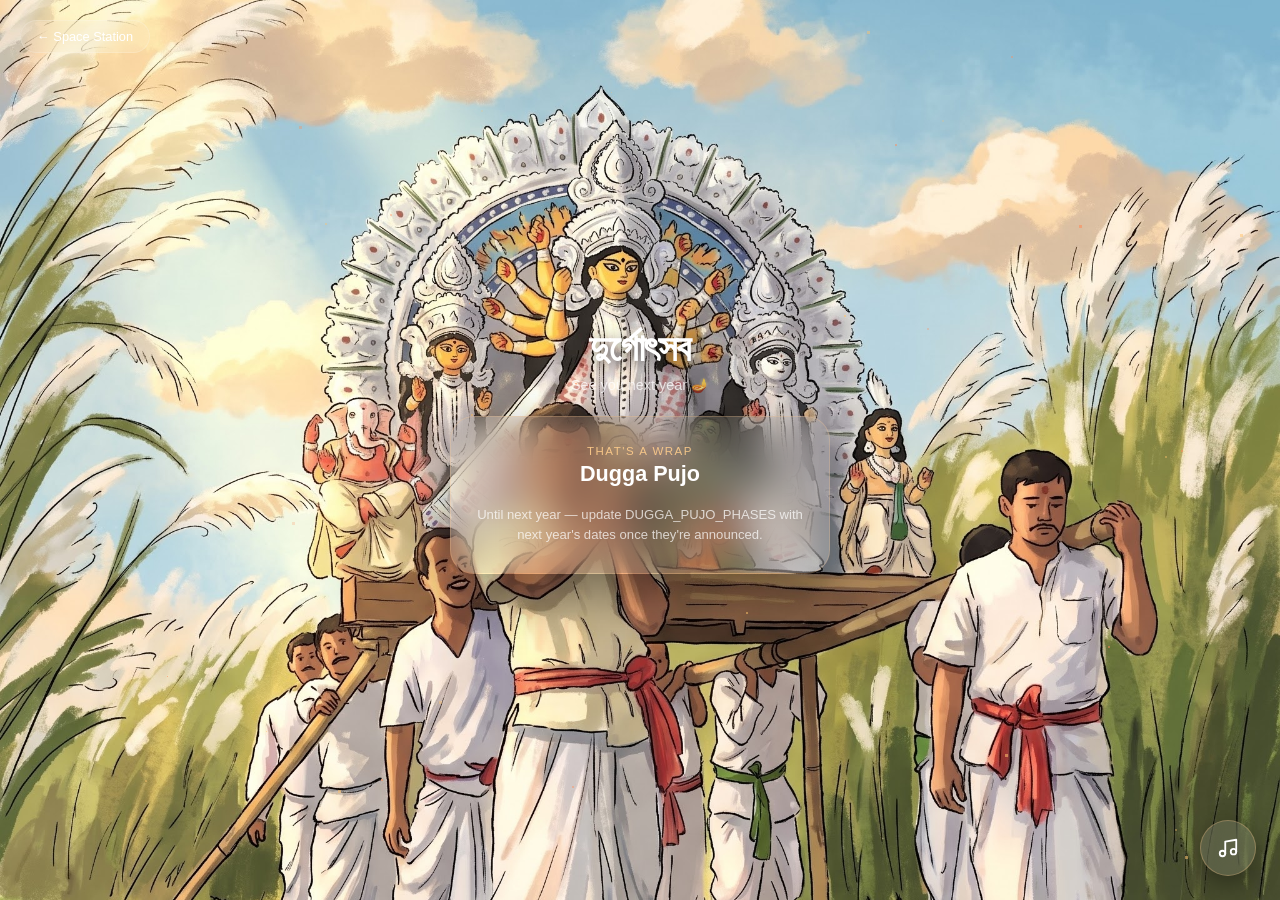
==== duggapujo.html @ ee3f7bdd "Remove dimming" ====
<!DOCTYPE html>
<html lang="en">
<head>
    <meta charset="UTF-8">
    <title>Dugga Pujo — Piyashhh's Space Station</title>
    <meta name="viewport" content="width=device-width, initial-scale=1.0">
    <style>
        /* Same file as index.html's lyrics font — Hind Siliguri, covers Bangla + Latin */
        @font-face {
            font-family: 'MyLocalFont';
            src: url('customfont.ttf'); /* Update the extension if it is .woff2 or .otf */
            font-weight: normal;
            font-style: normal;
        }
        /* Anything marked lang="bn" picks this up automatically — English stays
           on the system stack below, untouched. e.g. <span lang="bn">দুর্গা পূজা</span> */
        [lang="bn"] {
            font-family: 'MyLocalFont', sans-serif;
        }
        * { box-sizing: border-box; margin: 0; padding: 0; }
        body, html {
            width: 100%; height: 100%;
            overflow: hidden;
            font-family: -apple-system, BlinkMacSystemFont, "Segoe UI", Roboto, Helvetica, Arial, sans-serif;
            color: #ffffff;
            display: flex;
            flex-direction: column;
            align-items: center;
            justify-content: center;
        }

        /* Your photo as the full-bleed background. */
        /* If it isn't a .jpg, update this filename to match (e.g. duggapujobg.png) */
        .bg-container {
            position: absolute;
            top: 0; left: 0; width: 100%; height: 100%;
            background: url('duggapujobg.jpeg') no-repeat center center;
            background-size: cover;
            z-index: -3;
        }
        

        /* Same particle engine as the homepage, recolored warm */
        canvas {
            position: absolute;
            top: 0; left: 0; width: 100%; height: 100%;
            z-index: -1;
            image-rendering: pixelated;
        }

        .back-link {
            position: fixed;
            top: calc(20px + env(safe-area-inset-top, 0px));
            left: 20px;
            z-index: 20;
            background: rgba(255, 255, 255, 0.1);
            backdrop-filter: blur(12px);
            -webkit-backdrop-filter: blur(12px);
            border: 1px solid rgba(255, 255, 255, 0.18);
            color: #fff;
            text-decoration: none;
            font-size: 0.8rem;
            padding: 8px 16px;
            border-radius: 20px;
        }

        /* Low-opacity credit for whoever shot/made the background. */
        /* Fill BG_CREDIT.name in the script below — it's hidden until you do. */
        .bg-credit {
            position: fixed;
            bottom: calc(18px + env(safe-area-inset-bottom, 0px));
            left: 20px;
            z-index: 5;
            font-size: 0.7rem;
            opacity: 0.35;
            letter-spacing: 0.2px;
            display: none;
        }

        .puja-header {
            text-align: center;
            padding: 0 24px;
            margin-bottom: 22px;
        }
        .puja-header h1 {
            font-size: 2.4rem;
            font-weight: 700;
            letter-spacing: -0.5px;
            text-shadow: 0 4px 16px rgba(0, 0, 0, 0.5);
        }
        .puja-header p {
            margin-top: 6px;
            font-size: 0.9rem;
            color: rgba(255, 255, 255, 0.75);
        }

        .countdown-card {
            background: rgba(255, 255, 255, 0.08);
            backdrop-filter: blur(20px);
            -webkit-backdrop-filter: blur(20px);
            border: 1px solid rgba(255, 200, 140, 0.25);
            border-radius: 24px;
            padding: 28px 24px;
            width: 88%;
            max-width: 380px;
            text-align: center;
            box-shadow: 0 20px 50px rgba(0, 0, 0, 0.4);
        }
        .phase-label {
            font-size: 0.72rem;
            letter-spacing: 1.5px;
            text-transform: uppercase;
            color: rgba(255, 205, 140, 0.9);
            margin-bottom: 4px;
        }
        .phase-name {
            font-size: 1.35rem;
            font-weight: 700;
            margin-bottom: 18px;
        }

        .countdown-grid {
            display: flex;
            justify-content: center;
            gap: 14px;
            margin-bottom: 16px;
        }
        .countdown-unit { min-width: 54px; }
        .countdown-unit .num {
            font-size: 1.9rem;
            font-weight: 700;
            font-variant-numeric: tabular-nums;
        }
        .countdown-unit .unit {
            font-size: 0.62rem;
            color: rgba(255, 255, 255, 0.55);
            letter-spacing: 1px;
            text-transform: uppercase;
            margin-top: 2px;
        }

        .phase-blurb {
            font-size: 0.82rem;
            color: rgba(255, 255, 255, 0.72);
            line-height: 1.5;
        }

        /* ================================= */
        /* Music widget — same interaction   */
        /* pattern as the homepage player,   */
        /* one track per named day           */
        /* ================================= */
        .player-widget {
            position: fixed;
            bottom: calc(24px + env(safe-area-inset-bottom, 0px));
            right: 24px;
            z-index: 20;
            display: flex;
            flex-direction: column;
            align-items: flex-end;
            gap: 10px;
        }
        .player-icon {
            width: 56px; height: 56px;
            border-radius: 50%;
            background: rgba(255, 255, 255, 0.12);
            backdrop-filter: blur(16px);
            -webkit-backdrop-filter: blur(16px);
            border: 1px solid rgba(255, 200, 140, 0.3);
            display: flex; align-items: center; justify-content: center;
            cursor: pointer;
            padding: 0;
            box-shadow: 0 8px 24px rgba(0, 0, 0, 0.35);
            transition: background 0.25s ease, transform 0.2s ease;
        }
        .player-icon:active { transform: scale(0.93); }
        .player-icon svg {
            width: 22px; height: 22px;
            fill: none; stroke: #fff;
            stroke-width: 2; stroke-linecap: round; stroke-linejoin: round;
        }
        .player-icon .icon-close { display: none; }
        .player-widget.expanded .player-icon .icon-music { display: none; }
        .player-widget.expanded .player-icon .icon-close { display: block; }
        .player-icon.playing { animation: playPulse 1.8s ease-in-out infinite; }
        @keyframes playPulse {
            0%, 100% { box-shadow: 0 8px 24px rgba(0,0,0,0.35), 0 0 0 0 rgba(255,205,140,0.35); }
            50% { box-shadow: 0 8px 24px rgba(0,0,0,0.35), 0 0 0 9px rgba(255,205,140,0); }
        }

        .player-panel {
            position: absolute;
            bottom: 68px;
            right: 0;
            width: min(280px, calc(100vw - 48px));
            background: rgba(255, 255, 255, 0.09);
            backdrop-filter: blur(24px);
            -webkit-backdrop-filter: blur(24px);
            border: 1px solid rgba(255, 200, 140, 0.25);
            border-radius: 20px;
            padding: 18px;
            box-shadow: 0 20px 40px rgba(0, 0, 0, 0.35);
            transform-origin: bottom right;
            transform: scale(0.85);
            opacity: 0;
            pointer-events: none;
            transition: transform 0.28s cubic-bezier(0.34, 1.4, 0.64, 1), opacity 0.2s ease;
        }
        .player-widget.expanded .player-panel {
            transform: scale(1); opacity: 1; pointer-events: auto;
        }

        .track-title {
            font-size: 0.96rem; font-weight: 600;
            overflow: hidden; text-overflow: ellipsis; white-space: nowrap;
        }
        .track-artist {
            font-size: 0.76rem; color: rgba(255, 255, 255, 0.6);
            margin-bottom: 14px;
            overflow: hidden; text-overflow: ellipsis; white-space: nowrap;
        }

        .progress-row { display: flex; align-items: center; gap: 8px; margin-bottom: 14px; }
        .time-label { font-size: 0.68rem; color: rgba(255, 255, 255, 0.55); min-width: 30px; }
        .time-label.end { text-align: right; }

        input[type="range"].progress-bar {
            -webkit-appearance: none; appearance: none;
            flex: 1; height: 4px; border-radius: 2px;
            background: rgba(255, 255, 255, 0.22);
            cursor: pointer;
        }
        input[type="range"].progress-bar:disabled { opacity: 0.4; cursor: not-allowed; }
        input[type="range"].progress-bar::-webkit-slider-thumb {
            -webkit-appearance: none;
            width: 12px; height: 12px; border-radius: 50%;
            background: #fff; cursor: pointer;
            box-shadow: 0 0 0 4px rgba(255, 255, 255, 0.15);
        }
        input[type="range"].progress-bar::-moz-range-track {
            height: 4px; border-radius: 2px; background: rgba(255, 255, 255, 0.22);
        }
        input[type="range"].progress-bar::-moz-range-thumb {
            width: 12px; height: 12px; border-radius: 50%;
            background: #fff; border: none;
            box-shadow: 0 0 0 4px rgba(255, 255, 255, 0.15);
        }

        .controls-row { display: flex; align-items: center; justify-content: center; }
        .play-btn {
            width: 44px; height: 44px; border-radius: 50%;
            background: rgba(255, 255, 255, 0.18);
            border: 1px solid rgba(255, 200, 140, 0.3);
            display: flex; align-items: center; justify-content: center;
            cursor: pointer;
        }
        .play-btn:disabled { opacity: 0.4; cursor: not-allowed; }
        .play-btn:active:not(:disabled) { transform: scale(0.93); }
        .play-btn svg { width: 16px; height: 16px; }

        @media (prefers-reduced-motion: reduce) {
            .player-panel { transform: none; transition: opacity 0.15s ease; }
            .player-icon.playing { animation: none; }
        }
    </style>
</head>
<body>

    <div class="bg-container"></div>
    <div class="bg-scrim"></div>
    <canvas id="particleCanvas"></canvas>

    <a href="index.html" class="back-link">← Space Station</a>
    <div class="bg-credit" id="bgCredit"></div>

    <header class="puja-header">
        <h1>দুর্গোৎসব</h1>
        <p id="subheading">&nbsp;</p>
    </header>

    <div class="countdown-card">
        <div class="phase-label" id="phaseLabel">Counting down to</div>
        <div class="phase-name" id="phaseName">—</div>

        <div class="countdown-grid" id="countdownGrid">
            <div class="countdown-unit"><div class="num" id="cdDays">--</div><div class="unit">Days</div></div>
            <div class="countdown-unit"><div class="num" id="cdHours">--</div><div class="unit">Hrs</div></div>
            <div class="countdown-unit"><div class="num" id="cdMinutes">--</div><div class="unit">Min</div></div>
            <div class="countdown-unit"><div class="num" id="cdSeconds">--</div><div class="unit">Sec</div></div>
        </div>

        <div class="phase-blurb" id="phaseBlurb"></div>
    </div>

    <!-- Music widget, one track per named day -->
    <div class="player-widget" id="playerWidget">
        <div class="player-panel" id="playerPanel">
            <div class="track-title" id="trackTitle">—</div>
            <div class="track-artist" id="trackArtist">—</div>

            <div class="progress-row">
                <span class="time-label" id="currentTimeLabel">0:00</span>
                <input type="range" class="progress-bar" id="progressBar" min="0" max="100" step="0.1" value="0" aria-label="Seek" disabled>
                <span class="time-label end" id="durationLabel">0:00</span>
            </div>

            <div class="controls-row">
                <button type="button" class="play-btn" id="playBtn" aria-label="Play" disabled>
                    <svg id="playIcon" viewBox="0 0 24 24" fill="#fff"><path d="M8 5v14l11-7z"/></svg>
                    <svg id="pauseIcon" viewBox="0 0 24 24" fill="#fff" style="display:none;"><path d="M6 5h4v14H6zm8 0h4v14h-4z"/></svg>
                </button>
            </div>
        </div>

        <button type="button" class="player-icon" id="playerIcon" aria-label="Toggle music player">
            <svg class="icon-music" viewBox="0 0 24 24"><path d="M9 18V5l12-2v13"></path><circle cx="6" cy="18" r="3"></circle><circle cx="18" cy="16" r="3"></circle></svg>
            <svg class="icon-close" viewBox="0 0 24 24"><line x1="18" y1="6" x2="6" y2="18"></line><line x1="6" y1="6" x2="18" y2="18"></line></svg>
        </button>
    </div>

    <audio id="phaseAudio" preload="none"></audio>

    <script>
        // ===================================================================
        // Particle Engine — same system as the homepage, warm-toned
        // ===================================================================
        const canvas = document.getElementById('particleCanvas');
        const ctx = canvas.getContext('2d');
        const particles = [];

        function resize() {
            canvas.width = window.innerWidth;
            canvas.height = window.innerHeight;
        }
        window.addEventListener('resize', resize);
        resize();

        for (let i = 0; i < 40; i++) {
            particles.push({
                x: Math.random() * canvas.width,
                y: Math.random() * canvas.height,
                size: Math.random() * 2 + 1.5,
                speedX: (Math.random() - 0.5) * 0.8,
                speedY: (Math.random() - 0.5) * 0.8,
                alpha: Math.random() * 0.4 + 0.2,
                warm: Math.random() > 0.5
            });
        }

        function animate() {
            ctx.clearRect(0, 0, canvas.width, canvas.height);
            particles.forEach(p => {
                p.x += p.speedX; p.y += p.speedY;
                if (p.x < 0) p.x = canvas.width;
                if (p.x > canvas.width) p.x = 0;
                if (p.y < 0) p.y = canvas.height;
                if (p.y > canvas.height) p.y = 0;
                ctx.fillStyle = p.warm
                    ? `rgba(255, 196, 110, ${p.alpha})`
                    : `rgba(255, 140, 90, ${p.alpha})`;
                ctx.fillRect(Math.floor(p.x), Math.floor(p.y), Math.floor(p.size), Math.floor(p.size));
            });
            requestAnimationFrame(animate);
        }
        animate();

        // ===================================================================
        // Background photo credit — leave name blank to keep this hidden
        // ===================================================================
        const BG_CREDIT = {
            label: 'Photograph by', // change to 'Artwork by' if it's illustrated art
            name: ''                // fill in the photographer/artist's name or handle
        };
        if (BG_CREDIT.name) {
            const bgCreditEl = document.getElementById('bgCredit');
            bgCreditEl.textContent = `${BG_CREDIT.label} ${BG_CREDIT.name}`;
            bgCreditEl.style.display = 'block';
        }

        // ===================================================================
        // Dugga Pujo phases
        // ===================================================================
        // Dates are simplified to midnight-to-midnight IST calendar days
        // rather than exact tithi transition times (those shift by minutes
        // each year and need a Panchang lookup) — accurate enough for a
        // countdown, not a ritual timing tool. Update the dates every year;
        // Durga Puja follows the Hindu lunisolar calendar, so it lands on
        // different Gregorian dates annually.
        //
        // Add a track once you have one, e.g.:
        //   track: { src: 'mahalaya.flac', title: 'Mahalaya Dawn', artist: 'Your name' }
        const DUGGA_PUJO_PHASES = [
            { key: 'mahalaya', label: 'মহালয়া',       start: '2026-10-10T00:00:00+05:30', blurb: 'দেবীপক্ষের সূচনা', track: null },
            { key: 'shashthi', label: 'Shashthi',       start: '2026-10-17T00:00:00+05:30', blurb: 'Bodhon — the goddess is ceremonially awakened.', track: null },
            { key: 'saptami',  label: 'Saptami',        start: '2026-10-18T00:00:00+05:30', blurb: 'The second day of worship.', track: null },
            { key: 'ashtami',  label: 'Ashtami',        start: '2026-10-19T00:00:00+05:30', blurb: 'The most significant day — Sandhi Puja at twilight.', track: null },
            { key: 'navami',   label: 'Navami',         start: '2026-10-20T00:00:00+05:30', blurb: 'The final full day of worship.', track: null },
            { key: 'dashami',  label: 'Vijaya Dashami',  start: '2026-10-21T00:00:00+05:30', blurb: 'Visarjan — the goddess returns home, until next year.', track: null }
        ];

        function getPhaseStatus(phases, now) {
            for (let i = 0; i < phases.length; i++) {
                const start = new Date(phases[i].start);
                if (now < start) {
                    return { status: 'upcoming', phase: phases[i], target: start };
                }
                const windowEnd = new Date(start.getTime() + 24 * 60 * 60 * 1000);
                if (now < windowEnd) {
                    return { status: 'live', phase: phases[i] };
                }
            }
            return { status: 'over', phase: phases[phases.length - 1] };
        }

        function splitCountdown(ms) {
            const totalSeconds = Math.max(0, Math.floor(ms / 1000));
            return {
                days: Math.floor(totalSeconds / 86400),
                hours: Math.floor((totalSeconds % 86400) / 3600),
                minutes: Math.floor((totalSeconds % 3600) / 60),
                seconds: totalSeconds % 60
            };
        }

        // ---- Elements ----
        const subheadingEl = document.getElementById('subheading');
        const phaseLabelEl = document.getElementById('phaseLabel');
        const phaseNameEl = document.getElementById('phaseName');
        const phaseBlurbEl = document.getElementById('phaseBlurb');
        const countdownGridEl = document.getElementById('countdownGrid');
        const cdDays = document.getElementById('cdDays');
        const cdHours = document.getElementById('cdHours');
        const cdMinutes = document.getElementById('cdMinutes');
        const cdSeconds = document.getElementById('cdSeconds');

        const audioEl = document.getElementById('phaseAudio');
        const trackTitleEl = document.getElementById('trackTitle');
        const trackArtistEl = document.getElementById('trackArtist');
        const playBtn = document.getElementById('playBtn');
        const playIcon = document.getElementById('playIcon');
        const pauseIcon = document.getElementById('pauseIcon');
        const progressBar = document.getElementById('progressBar');
        const currentTimeLabel = document.getElementById('currentTimeLabel');
        const durationLabel = document.getElementById('durationLabel');

        let isSeeking = false;

        function formatTime(seconds) {
            if (!isFinite(seconds) || seconds < 0) return '0:00';
            const m = Math.floor(seconds / 60);
            const s = Math.floor(seconds % 60).toString().padStart(2, '0');
            return `${m}:${s}`;
        }

        function updateMusicPanel(info) {
            const track = info.phase && info.phase.track;
            if (track) {
                trackTitleEl.textContent = track.title || info.phase.label;
                trackArtistEl.textContent = track.artist || '';
                if (audioEl.dataset.loadedSrc !== track.src) {
                    audioEl.pause();
                    audioEl.src = track.src;
                    audioEl.dataset.loadedSrc = track.src;
                }
                playBtn.disabled = false;
                progressBar.disabled = false;
            } else {
                trackTitleEl.textContent = info.phase ? info.phase.label : 'Dugga Pujo';
                trackArtistEl.textContent = 'No track set yet';
                audioEl.pause();
                audioEl.removeAttribute('src');
                delete audioEl.dataset.loadedSrc;
                playBtn.disabled = true;
                progressBar.disabled = true;
                progressBar.value = 0;
                currentTimeLabel.textContent = '0:00';
                durationLabel.textContent = '0:00';
            }
        }

        // Bengali script sits in one contiguous Unicode block (U+0980–U+09FF),
        // so this catches any Bangla text regardless of which phase it's in —
        // no need to hand-flag each phase as English or Bangla.
        function setLocalizedText(el, text) {
            el.textContent = text;
            if (/[\u0980-\u09FF]/.test(text)) {
                el.setAttribute('lang', 'bn');
            } else {
                el.removeAttribute('lang');
            }
        }

        function renderPhase() {
            const now = new Date();
            const info = getPhaseStatus(DUGGA_PUJO_PHASES, now);

            if (info.status === 'upcoming') {
                phaseLabelEl.textContent = 'Counting down to';
                setLocalizedText(phaseNameEl, info.phase.label);
                setLocalizedText(phaseBlurbEl, info.phase.blurb);
                setLocalizedText(subheadingEl, `${info.phase.label} is on its way`);
                countdownGridEl.style.display = 'flex';

                const parts = splitCountdown(info.target - now);
                cdDays.textContent = parts.days;
                cdHours.textContent = String(parts.hours).padStart(2, '0');
                cdMinutes.textContent = String(parts.minutes).padStart(2, '0');
                cdSeconds.textContent = String(parts.seconds).padStart(2, '0');
            } else if (info.status === 'live') {
                phaseLabelEl.textContent = 'Happening now';
                setLocalizedText(phaseNameEl, info.phase.label);
                setLocalizedText(phaseBlurbEl, info.phase.blurb);
                setLocalizedText(subheadingEl, "It's " + info.phase.label + " 🪔");
                countdownGridEl.style.display = 'none';
            } else {
                phaseLabelEl.textContent = "That's a wrap";
                setLocalizedText(phaseNameEl, 'Dugga Pujo');
                setLocalizedText(phaseBlurbEl, "Until next year — update DUGGA_PUJO_PHASES with next year's dates once they're announced.");
                setLocalizedText(subheadingEl, 'See you next year 🪔');
                countdownGridEl.style.display = 'none';
            }

            updateMusicPanel(info);
        }

        renderPhase();
        setInterval(renderPhase, 1000);

        // ---- Expand / collapse ----
        const widget = document.getElementById('playerWidget');
        const icon = document.getElementById('playerIcon');
        icon.addEventListener('click', (e) => {
            e.stopPropagation();
            widget.classList.toggle('expanded');
        });
        document.addEventListener('click', (e) => {
            if (widget.classList.contains('expanded') && !widget.contains(e.target)) {
                widget.classList.remove('expanded');
            }
        });
        document.addEventListener('keydown', (e) => {
            if (e.key === 'Escape' && widget.classList.contains('expanded')) {
                widget.classList.remove('expanded');
            }
        });

        // ---- Playback ----
        playBtn.addEventListener('click', () => {
            if (!audioEl.src) return;
            if (audioEl.paused) audioEl.play().catch(() => {});
            else audioEl.pause();
        });
        audioEl.addEventListener('play', () => {
            playIcon.style.display = 'none';
            pauseIcon.style.display = '';
            playBtn.setAttribute('aria-label', 'Pause');
            icon.classList.add('playing');
        });
        audioEl.addEventListener('pause', () => {
            playIcon.style.display = '';
            pauseIcon.style.display = 'none';
            playBtn.setAttribute('aria-label', 'Play');
            icon.classList.remove('playing');
        });
        audioEl.addEventListener('loadedmetadata', () => {
            durationLabel.textContent = formatTime(audioEl.duration);
        });
        audioEl.addEventListener('timeupdate', () => {
            if (!audioEl.duration || isSeeking) return;
            progressBar.value = (audioEl.currentTime / audioEl.duration) * 100;
            currentTimeLabel.textContent = formatTime(audioEl.currentTime);
        });
        progressBar.addEventListener('input', () => {
            isSeeking = true;
            if (audioEl.duration) {
                currentTimeLabel.textContent = formatTime((progressBar.value / 100) * audioEl.duration);
            }
        });
        progressBar.addEventListener('change', () => {
            if (audioEl.duration) {
                audioEl.currentTime = (progressBar.value / 100) * audioEl.duration;
            }
            isSeeking = false;
        });
    </script>
</body>
</html>
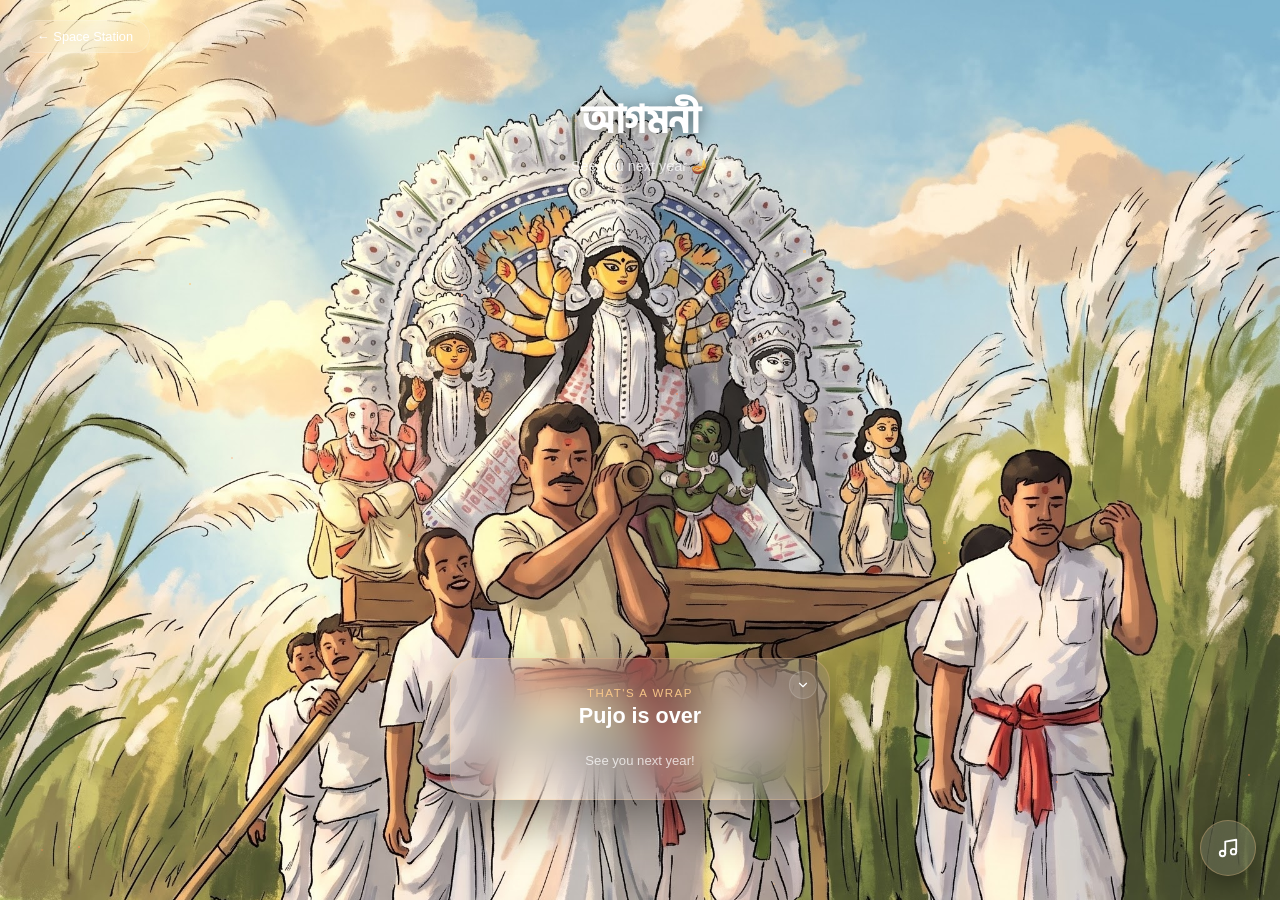
==== commit bb88af10: "Duggapujo page update" ====
--- a/duggapujo.html
+++ b/duggapujo.html
@@ -2,7 +2,7 @@
 <html lang="en">
 <head>
     <meta charset="UTF-8">
-    <title>Dugga Pujo — Piyashhh's Space Station</title>
+    <title>আগমনী — Piyashhh's Space Station</title>
     <meta name="viewport" content="width=device-width, initial-scale=1.0">
     <style>
         /* Same file as index.html's lyrics font — Hind Siliguri, covers Bangla + Latin */
@@ -26,19 +26,20 @@
             display: flex;
             flex-direction: column;
             align-items: center;
-            justify-content: center;
-        }
-
-        /* Your photo as the full-bleed background. */
-        /* If it isn't a .jpg, update this filename to match (e.g. duggapujobg.png) */
+            justify-content: flex-start;
+        }
+
+        /* Background photo — swapped dynamically by JS based on the current
+           Pujo phase and time of day in Kolkata. This is just the fallback
+           shown before that first runs. */
         .bg-container {
             position: absolute;
             top: 0; left: 0; width: 100%; height: 100%;
-            background: url('duggapujobg.jpeg') no-repeat center center;
+            background: url('bg-day.jpg') no-repeat center center;
             background-size: cover;
-            z-index: -3;
-        }
-        
+            z-index: -2;
+            transition: opacity 0.4s ease;
+        }
 
         /* Same particle engine as the homepage, recolored warm */
         canvas {
@@ -80,7 +81,7 @@
         .puja-header {
             text-align: center;
             padding: 0 24px;
-            margin-bottom: 22px;
+            margin-top: 10vh;
         }
         .puja-header h1 {
             font-size: 2.4rem;
@@ -95,6 +96,10 @@
         }
 
         .countdown-card {
+            position: fixed;
+            bottom: calc(100px + env(safe-area-inset-bottom, 0px));
+            left: 50%;
+            transform: translateX(-50%);
             background: rgba(255, 255, 255, 0.08);
             backdrop-filter: blur(20px);
             -webkit-backdrop-filter: blur(20px);
@@ -105,7 +110,57 @@
             max-width: 380px;
             text-align: center;
             box-shadow: 0 20px 50px rgba(0, 0, 0, 0.4);
-        }
+            z-index: 15;
+        }
+        .card-collapse-btn {
+            position: absolute;
+            top: 12px;
+            right: 12px;
+            width: 28px; height: 28px;
+            border-radius: 50%;
+            background: rgba(255, 255, 255, 0.1);
+            border: 1px solid rgba(255, 255, 255, 0.15);
+            display: flex; align-items: center; justify-content: center;
+            cursor: pointer;
+            padding: 0;
+        }
+        .card-collapse-btn svg {
+            width: 14px; height: 14px;
+            fill: none; stroke: #fff; stroke-width: 2;
+            stroke-linecap: round; stroke-linejoin: round;
+        }
+
+        /* Collapsed state — a pill that fills the bar between the left edge
+           (or a left-side button, if this page ever gets one like the
+           homepage's hamburger menu — adjust the `left` value then) and the
+           music icon on the right, sitting on the same row as it. */
+        .countdown-pill {
+            position: fixed;
+            bottom: calc(24px + env(safe-area-inset-bottom, 0px));
+            left: 24px;
+            right: calc(24px + 56px + 12px); /* music widget's own 24px margin + its 56px icon + a 12px gap */
+            height: 56px;
+            border-radius: 28px;
+            background: rgba(255, 255, 255, 0.09);
+            backdrop-filter: blur(20px);
+            -webkit-backdrop-filter: blur(20px);
+            border: 1px solid rgba(255, 200, 140, 0.25);
+            box-shadow: 0 12px 30px rgba(0, 0, 0, 0.35);
+            display: none;
+            align-items: center;
+            justify-content: center;
+            padding: 0 18px;
+            font-size: 0.85rem;
+            font-weight: 600;
+            color: #fff;
+            cursor: pointer;
+            z-index: 20;
+            overflow: hidden;
+            white-space: nowrap;
+            text-overflow: ellipsis;
+            transition: transform 0.2s ease;
+        }
+        .countdown-pill:active { transform: scale(0.98); }
         .phase-label {
             font-size: 0.72rem;
             letter-spacing: 1.5px;
@@ -116,16 +171,16 @@
         .phase-name {
             font-size: 1.35rem;
             font-weight: 700;
-            margin-bottom: 18px;
+            margin-bottom: 22px;
         }
 
         .countdown-grid {
             display: flex;
             justify-content: center;
-            gap: 14px;
-            margin-bottom: 16px;
-        }
-        .countdown-unit { min-width: 54px; }
+            gap: 10px;
+            margin-bottom: 20px;
+        }
+        .countdown-unit { min-width: 46px; }
         .countdown-unit .num {
             font-size: 1.9rem;
             font-weight: 700;
@@ -267,18 +322,20 @@
 <body>
 
     <div class="bg-container"></div>
-    <div class="bg-scrim"></div>
     <canvas id="particleCanvas"></canvas>
 
     <a href="index.html" class="back-link">← Space Station</a>
     <div class="bg-credit" id="bgCredit"></div>
 
     <header class="puja-header">
-        <h1>দুর্গোৎসব</h1>
+        <h1>আগমনী</h1>
         <p id="subheading">&nbsp;</p>
     </header>
 
-    <div class="countdown-card">
+    <div class="countdown-card" id="countdownCard">
+        <button type="button" class="card-collapse-btn" id="collapseBtn" aria-label="Collapse countdown">
+            <svg viewBox="0 0 24 24"><polyline points="6 9 12 15 18 9"></polyline></svg>
+        </button>
         <div class="phase-label" id="phaseLabel">Counting down to</div>
         <div class="phase-name" id="phaseName">—</div>
 
@@ -292,7 +349,9 @@
         <div class="phase-blurb" id="phaseBlurb"></div>
     </div>
 
-    <!-- Music widget, one track per named day -->
+    <button type="button" class="countdown-pill" id="countdownPill" aria-label="Expand countdown"></button>
+
+    <!-- Music widget — ambient theme (auto) + a per-day playlist you browse manually -->
     <div class="player-widget" id="playerWidget">
         <div class="player-panel" id="playerPanel">
             <div class="track-title" id="trackTitle">—</div>
@@ -305,9 +364,15 @@
             </div>
 
             <div class="controls-row">
+                <button type="button" class="play-btn" id="prevBtn" aria-label="Previous track" disabled style="margin-right: 12px; width: 36px; height: 36px;">
+                    <svg viewBox="0 0 24 24" fill="#fff"><path d="M18 6l-8.5 6 8.5 6V6zM8 6v12h-2V6h2z"/></svg>
+                </button>
                 <button type="button" class="play-btn" id="playBtn" aria-label="Play" disabled>
                     <svg id="playIcon" viewBox="0 0 24 24" fill="#fff"><path d="M8 5v14l11-7z"/></svg>
                     <svg id="pauseIcon" viewBox="0 0 24 24" fill="#fff" style="display:none;"><path d="M6 5h4v14H6zm8 0h4v14h-4z"/></svg>
+                </button>
+                <button type="button" class="play-btn" id="nextBtn" aria-label="Next track" disabled style="margin-left: 12px; width: 36px; height: 36px;">
+                    <svg viewBox="0 0 24 24" fill="#fff"><path d="M6 18l8.5-6L6 6v12zM16 6v12h2V6h-2z"/></svg>
                 </button>
             </div>
         </div>
@@ -318,7 +383,10 @@
         </button>
     </div>
 
+    <!-- Playlist track playback -->
     <audio id="phaseAudio" preload="none"></audio>
+    <!-- Ambient theme — separate element so it can duck under the playlist independently -->
+    <audio id="themeAudio" preload="none"></audio>
 
     <script>
         // ===================================================================
@@ -381,21 +449,32 @@
         // Dugga Pujo phases
         // ===================================================================
         // Dates are simplified to midnight-to-midnight IST calendar days
-        // rather than exact tithi transition times (those shift by minutes
-        // each year and need a Panchang lookup) — accurate enough for a
-        // countdown, not a ritual timing tool. Update the dates every year;
-        // Durga Puja follows the Hindu lunisolar calendar, so it lands on
-        // different Gregorian dates annually.
+        // rather than exact tithi transition times (those shift by hours
+        // and need a Panchang lookup) — accurate enough for a countdown,
+        // not a ritual timing tool. Cross-checked against several
+        // Kolkata-specific sources; Saptami genuinely spans two calendar
+        // days this year (a "stretched" tithi), which is why it isn't
+        // exactly 24h like the others — the window-chaining logic below
+        // handles that automatically since Saptami's window just runs
+        // until Ashtami's start.
+        //
+        // Update every year — Durga Puja follows the lunisolar calendar,
+        // so these dates shift annually.
         //
         // Add a track once you have one, e.g.:
-        //   track: { src: 'mahalaya.flac', title: 'Mahalaya Dawn', artist: 'Your name' }
+        //   track: { src: 'মহালয়া .flac', title: 'মহালয়া  Dawn', artist: 'Your name' }
         const DUGGA_PUJO_PHASES = [
-            { key: 'mahalaya', label: 'মহালয়া',       start: '2026-10-10T00:00:00+05:30', blurb: 'দেবীপক্ষের সূচনা', track: null },
-            { key: 'shashthi', label: 'Shashthi',       start: '2026-10-17T00:00:00+05:30', blurb: 'Bodhon — the goddess is ceremonially awakened.', track: null },
-            { key: 'saptami',  label: 'Saptami',        start: '2026-10-18T00:00:00+05:30', blurb: 'The second day of worship.', track: null },
-            { key: 'ashtami',  label: 'Ashtami',        start: '2026-10-19T00:00:00+05:30', blurb: 'The most significant day — Sandhi Puja at twilight.', track: null },
-            { key: 'navami',   label: 'Navami',         start: '2026-10-20T00:00:00+05:30', blurb: 'The final full day of worship.', track: null },
-            { key: 'dashami',  label: 'Vijaya Dashami',  start: '2026-10-21T00:00:00+05:30', blurb: 'Visarjan — the goddess returns home, until next year.', track: null }
+            { key: 'মহালয়া ',  label: 'মহালয়া ',      start: '2026-10-10T00:00:00+05:30', blurb: 'Today is মহালয়া ' },
+            { key: 'pratipada', label: 'Pratipada',     start: '2026-10-11T00:00:00+05:30', blurb: 'Day 1 of Devi Paksha.' },
+            { key: 'dwitiya',   label: 'Dwitiya',       start: '2026-10-12T00:00:00+05:30', blurb: 'Day 2 of Devi Paksha.' },
+            { key: 'tritiya',   label: 'Tritiya',       start: '2026-10-13T00:00:00+05:30', blurb: 'Day 3 of Devi Paksha.' },
+            { key: 'chaturthi', label: 'Chaturthi',     start: '2026-10-14T00:00:00+05:30', blurb: 'Day 4 of Devi Paksha.' },
+            { key: 'panchami',  label: 'Maha Panchami', start: '2026-10-15T00:00:00+05:30', blurb: 'Day 5 of Devi Paksha.' },
+            { key: 'shashthi',  label: 'Maha Shashthi', start: '2026-10-16T00:00:00+05:30', blurb: 'Bodhon — the goddess is ceremonially awakened.' },
+            { key: 'saptami',   label: 'Maha Saptami',  start: '2026-10-17T00:00:00+05:30', blurb: 'Nabapatrika Snan — the ceremonial bathing of nine sacred plants.' },
+            { key: 'ashtami',   label: 'Maha Ashtami',  start: '2026-10-19T00:00:00+05:30', blurb: 'The most significant day — Sandhi Puja at twilight.' },
+            { key: 'navami',    label: 'Maha Navami',   start: '2026-10-20T00:00:00+05:30', blurb: 'The final full day of worship.' },
+            { key: 'dashami',   label: 'Vijaya Dashami', start: '2026-10-21T00:00:00+05:30', end: '2026-10-22T00:00:00+05:30', blurb: 'Visarjan — the goddess returns home, until next year.' }
         ];
 
         function getPhaseStatus(phases, now) {
@@ -404,8 +483,14 @@
                 if (now < start) {
                     return { status: 'upcoming', phase: phases[i], target: start };
                 }
-                const windowEnd = new Date(start.getTime() + 24 * 60 * 60 * 1000);
-                if (now < windowEnd) {
+                // A phase's window runs until the next phase starts (or its own
+                // explicit `end` for the last one) — with the full day-by-day
+                // list this chains cleanly with no gaps, and it's what lets
+                // Saptami's real two-day span "just work" with no special case.
+                const windowEnd = phases[i].end
+                    ? new Date(phases[i].end)
+                    : (i + 1 < phases.length ? new Date(phases[i + 1].start) : null);
+                if (!windowEnd || now < windowEnd) {
                     return { status: 'live', phase: phases[i] };
                 }
             }
@@ -433,10 +518,13 @@
         const cdMinutes = document.getElementById('cdMinutes');
         const cdSeconds = document.getElementById('cdSeconds');
 
-        const audioEl = document.getElementById('phaseAudio');
+        const audioEl = document.getElementById('phaseAudio'); // the playlist you browse manually
+        const themeAudioEl = document.getElementById('themeAudio'); // the ambient theme, plays on its own
         const trackTitleEl = document.getElementById('trackTitle');
         const trackArtistEl = document.getElementById('trackArtist');
         const playBtn = document.getElementById('playBtn');
+        const prevBtn = document.getElementById('prevBtn');
+        const nextBtn = document.getElementById('nextBtn');
         const playIcon = document.getElementById('playIcon');
         const pauseIcon = document.getElementById('pauseIcon');
         const progressBar = document.getElementById('progressBar');
@@ -452,31 +540,159 @@
             return `${m}:${s}`;
         }
 
-        function updateMusicPanel(info) {
-            const track = info.phase && info.phase.track;
-            if (track) {
-                trackTitleEl.textContent = track.title || info.phase.label;
-                trackArtistEl.textContent = track.artist || '';
-                if (audioEl.dataset.loadedSrc !== track.src) {
-                    audioEl.pause();
-                    audioEl.src = track.src;
-                    audioEl.dataset.loadedSrc = track.src;
+        // Reads TITLE and ARTIST straight out of a FLAC file's VORBIS_COMMENT
+        // metadata block — no external library. Only requests the first 1MB
+        // (metadata always sits before the audio data). Needs the page served
+        // over http(s); opening the file directly via file:// usually blocks
+        // the fetch and titles fall back to the filename.
+        async function readFlacMetadata(url) {
+            try {
+                const res = await fetch(url, { headers: { Range: 'bytes=0-1048575' } });
+                if (!res.ok) throw new Error('Could not fetch audio file for tag reading');
+                const buf = await res.arrayBuffer();
+                const view = new DataView(buf);
+                if (view.getUint32(0, false) !== 0x664c6143) throw new Error('Not a FLAC file'); // "fLaC"
+
+                let offset = 4, isLast = false;
+                const tags = {};
+                while (!isLast && offset + 4 <= buf.byteLength) {
+                    const headerByte = view.getUint8(offset);
+                    isLast = (headerByte & 0x80) !== 0;
+                    const blockType = headerByte & 0x7f;
+                    const blockLength = (view.getUint8(offset + 1) << 16) | (view.getUint8(offset + 2) << 8) | view.getUint8(offset + 3);
+                    const blockStart = offset + 4;
+                    if (blockType === 4) { // VORBIS_COMMENT
+                        let p = blockStart;
+                        const vendorLength = view.getUint32(p, true); p += 4 + vendorLength;
+                        const commentCount = view.getUint32(p, true); p += 4;
+                        for (let i = 0; i < commentCount && p < buf.byteLength; i++) {
+                            const len = view.getUint32(p, true); p += 4;
+                            const bytes = new Uint8Array(buf, p, len);
+                            const pair = new TextDecoder('utf-8').decode(bytes);
+                            p += len;
+                            const eq = pair.indexOf('=');
+                            if (eq > -1) tags[pair.slice(0, eq).toUpperCase()] = pair.slice(eq + 1);
+                        }
+                        break;
+                    }
+                    offset = blockStart + blockLength;
                 }
-                playBtn.disabled = false;
-                progressBar.disabled = false;
-            } else {
-                trackTitleEl.textContent = info.phase ? info.phase.label : 'Dugga Pujo';
-                trackArtistEl.textContent = 'No track set yet';
+                return { title: tags.TITLE || null, artist: tags.ARTIST || null };
+            } catch (err) {
+                console.warn('FLAC metadata read failed:', url, err.message);
+                return { title: null, artist: null };
+            }
+        }
+
+        // ===================================================================
+        // Theme + Playlist audio
+        // ===================================================================
+        // File convention per phase key: {key}1.flac = ambient theme (not in
+        // the playlist), {key}2.flac..{key}10.flac = regular playlist tracks.
+        // Whichever files actually exist get used — nothing breaks if most
+        // slots aren't uploaded yet.
+
+        function probeFileExists(url) {
+            return fetch(url, { method: 'HEAD' }).then(res => res.ok).catch(() => false);
+        }
+
+        async function buildPhaseAudio(phaseKey) {
+            const themeUrl = `${phaseKey}1.flac`;
+            const themeExists = await probeFileExists(themeUrl);
+
+            const candidateUrls = [];
+            for (let i = 2; i <= 10; i++) candidateUrls.push(`${phaseKey}${i}.flac`);
+            const checks = await Promise.all(candidateUrls.map(async (url) => (await probeFileExists(url)) ? url : null));
+
+            return { theme: themeExists ? themeUrl : null, playlist: checks.filter(Boolean) };
+        }
+
+        let userInteracted = false;
+        let phaseAudioPromise = null;
+        let currentPlaylist = [];
+        let currentTrackIndex = 0;
+        let currentPhaseKeyForAudio = null;
+
+        function fadeInTheme(targetVolume = 0.3, duration = 3000) {
+            if (!themeAudioEl.src) return;
+            themeAudioEl.volume = 0;
+            themeAudioEl.play().catch(() => {});
+            const steps = 30;
+            const stepMs = duration / steps;
+            let step = 0;
+            const timer = setInterval(() => {
+                step++;
+                themeAudioEl.volume = Math.min(targetVolume, (targetVolume * step) / steps);
+                if (step >= steps) clearInterval(timer);
+            }, stepMs);
+        }
+        function pauseTheme() { themeAudioEl.pause(); }
+
+        function updatePlaylistUI() {
+            const hasTracks = currentPlaylist.length > 0;
+            playBtn.disabled = !hasTracks;
+            prevBtn.disabled = !hasTracks;
+            nextBtn.disabled = !hasTracks;
+            progressBar.disabled = !hasTracks;
+            if (!hasTracks) {
+                setLocalizedText(trackTitleEl, 'No tracks yet');
+                trackArtistEl.textContent = '';
+                trackArtistEl.removeAttribute('lang');
                 audioEl.pause();
                 audioEl.removeAttribute('src');
-                delete audioEl.dataset.loadedSrc;
-                playBtn.disabled = true;
-                progressBar.disabled = true;
                 progressBar.value = 0;
                 currentTimeLabel.textContent = '0:00';
                 durationLabel.textContent = '0:00';
             }
         }
+
+        async function loadPlaylistTrack(index, autoPlay) {
+            if (!currentPlaylist.length) return;
+            currentTrackIndex = ((index % currentPlaylist.length) + currentPlaylist.length) % currentPlaylist.length;
+            const src = currentPlaylist[currentTrackIndex];
+
+            setLocalizedText(trackTitleEl, 'Loading…');
+            trackArtistEl.textContent = '\u00A0';
+            trackArtistEl.removeAttribute('lang');
+
+            audioEl.src = src;
+            if (autoPlay) audioEl.play().catch(() => {});
+
+            const meta = await readFlacMetadata(src);
+            setLocalizedText(trackTitleEl, meta.title || src);
+            setLocalizedText(trackArtistEl, meta.artist || '');
+        }
+
+        async function setupPhaseAudio(phaseKey) {
+            if (phaseKey === currentPhaseKeyForAudio) return; // nothing changed since last check
+            currentPhaseKeyForAudio = phaseKey;
+
+            audioEl.pause();
+            pauseTheme();
+            currentPlaylist = [];
+            currentTrackIndex = 0;
+            updatePlaylistUI();
+
+            phaseAudioPromise = buildPhaseAudio(phaseKey);
+            const result = await phaseAudioPromise;
+
+            themeAudioEl.src = result.theme || '';
+            currentPlaylist = result.playlist;
+            updatePlaylistUI();
+
+            if (userInteracted && result.theme && audioEl.paused) fadeInTheme();
+        }
+
+        async function tryStartTheme() {
+            if (userInteracted) return;
+            userInteracted = true;
+            if (phaseAudioPromise) {
+                const result = await phaseAudioPromise;
+                if (result.theme && audioEl.paused) fadeInTheme();
+            }
+        }
+        document.addEventListener('click', tryStartTheme, { once: true });
+        document.addEventListener('touchstart', tryStartTheme, { once: true });
 
         // Bengali script sits in one contiguous Unicode block (U+0980–U+09FF),
         // so this catches any Bangla text regardless of which phase it's in —
@@ -490,6 +706,145 @@
             }
         }
 
+        // One-time sweep for anything typed directly into the static HTML
+        // (like the <h1>) rather than set by the JS above — so editing the
+        // heading (or anything else) straight in the markup just works too,
+        // with nothing to remember to tag by hand. Skips <script>/<style>
+        // since their raw text isn't visible page content.
+        function autoTagBanglaText(root) {
+            const walker = document.createTreeWalker(root, NodeFilter.SHOW_TEXT, {
+                acceptNode(node) {
+                    const tag = node.parentElement && node.parentElement.tagName;
+                    if (tag === 'SCRIPT' || tag === 'STYLE') return NodeFilter.FILTER_REJECT;
+                    return NodeFilter.FILTER_ACCEPT;
+                }
+            });
+            let node;
+            while ((node = walker.nextNode())) {
+                if (node.parentElement && /[\u0980-\u09FF]/.test(node.textContent)) {
+                    node.parentElement.setAttribute('lang', 'bn');
+                }
+            }
+        }
+        autoTagBanglaText(document.body);
+
+        // ===================================================================
+        // Background images — time of day (Kolkata) × festival phase
+        // ===================================================================
+        // Two independent things: what time bucket it is right now in
+        // Kolkata, and whether today has its own individual art, shares the
+        // general festival art, or falls outside the festival window
+        // entirely. Whichever files actually exist get used — nothing
+        // breaks if most slots are still empty.
+        //
+        // File naming:
+        //   Default (outside the festival window): bg-morning.jpg, bg-day.jpg, bg-night.jpg
+        //   Shared festival (any day মহালয়া –Dashami):  bg-pujo-morning.jpg, bg-pujo-day.jpg, bg-pujo-night.jpg
+        //   Individual per-day override:  bg-{phaseKey}-morning.jpg, e.g. bg-মহালয়া -morning.jpg, bg-shashthi-night.jpg
+        // For any given moment, the individual file is tried first, then
+        // the shared festival file, then the default — first one that
+        // actually loads wins.
+
+        function getKolkataHour() {
+            const parts = new Intl.DateTimeFormat('en-US', {
+                timeZone: 'Asia/Kolkata', hour: 'numeric', hour12: false
+            }).formatToParts(new Date());
+            const hourPart = parts.find(p => p.type === 'hour').value;
+            return parseInt(hourPart, 10) % 24; // "24" at midnight in some locales — wrap it to 0
+        }
+
+        function getTimeOfDay() {
+            const h = getKolkataHour();
+            if (h >= 5 && h < 11) return 'morning';
+            if (h >= 11 && h < 17) return 'day';
+            return 'night';
+        }
+
+        function getBackgroundCandidates(info, timeOfDay) {
+            if (info.status === 'live') {
+                return [
+                    `bg-${info.phase.key}-${timeOfDay}.jpg`,
+                    `bg-pujo-${timeOfDay}.jpg`,
+                    `bg-${timeOfDay}.jpg`
+                ];
+            }
+            return [`bg-${timeOfDay}.jpg`];
+        }
+
+        function tryLoadImage(url) {
+            return new Promise((resolve) => {
+                const img = new Image();
+                img.onload = () => resolve(url);
+                img.onerror = () => resolve(null);
+                img.src = url;
+            });
+        }
+
+        // Checked in priority order, not in parallel — we want the first
+        // one that exists, not just whichever happens to respond first.
+        async function pickFirstAvailableImage(candidates) {
+            for (const url of candidates) {
+                const result = await tryLoadImage(url);
+                if (result) return result;
+            }
+            return null;
+        }
+
+        function applyBackgroundImage(url) {
+            const bgEl = document.querySelector('.bg-container');
+            if (bgEl.dataset.currentBg === url) return;
+            bgEl.style.opacity = '0';
+            setTimeout(() => {
+                bgEl.style.backgroundImage = `url('${url}')`;
+                bgEl.dataset.currentBg = url;
+                bgEl.style.opacity = '1';
+            }, 400);
+        }
+
+        let lastBgKey = null;
+        async function refreshBackground(info) {
+            const timeOfDay = getTimeOfDay();
+            const seasonKey = info.status === 'live' ? info.phase.key : 'default';
+            const bgKey = `${seasonKey}:${timeOfDay}`;
+            if (bgKey === lastBgKey) return; // nothing relevant has changed since last check
+            lastBgKey = bgKey;
+
+            const winner = await pickFirstAvailableImage(getBackgroundCandidates(info, timeOfDay));
+            if (winner) {
+                applyBackgroundImage(winner);
+            } else {
+                const bgEl = document.querySelector('.bg-container');
+                if (!bgEl.dataset.currentBg) bgEl.style.background = '#1a1410';
+            }
+        }
+
+        // ---- Collapsible countdown ----
+        // Starts expanded (the countdown is the page's main point); collapsing
+        // reveals more of the background photo, with the pill keeping the
+        // essentials visible.
+        const countdownCardEl = document.getElementById('countdownCard');
+        const countdownPillEl = document.getElementById('countdownPill');
+        const collapseBtn = document.getElementById('collapseBtn');
+        let countdownExpanded = true;
+
+        function setCountdownExpanded(expanded) {
+            countdownExpanded = expanded;
+            countdownCardEl.style.display = expanded ? 'block' : 'none';
+            countdownPillEl.style.display = expanded ? 'none' : 'flex';
+        }
+        collapseBtn.addEventListener('click', (e) => {
+            e.stopPropagation();
+            setCountdownExpanded(false);
+        });
+        countdownPillEl.addEventListener('click', () => setCountdownExpanded(true));
+
+        function formatPillText(info, now) {
+            if (info.status === 'live') return `আজ ${info.phase.label}`;
+            if (info.status === 'over') return 'Pujo is over — see you next year!';
+            const parts = splitCountdown(info.target - now);
+            return `${info.phase.label} · ${parts.days}d ${parts.hours}h ${parts.minutes}m`;
+        }
+
         function renderPhase() {
             const now = new Date();
             const info = getPhaseStatus(DUGGA_PUJO_PHASES, now);
@@ -497,8 +852,9 @@
             if (info.status === 'upcoming') {
                 phaseLabelEl.textContent = 'Counting down to';
                 setLocalizedText(phaseNameEl, info.phase.label);
-                setLocalizedText(phaseBlurbEl, info.phase.blurb);
-                setLocalizedText(subheadingEl, `${info.phase.label} is on its way`);
+                phaseBlurbEl.textContent = ''; // phase.blurb is a live-day claim ("Today is মহালয়া ") — wrong to show while still counting down
+                phaseBlurbEl.removeAttribute('lang');
+                setLocalizedText(subheadingEl, `${info.phase.label} অপেক্ষা`);
                 countdownGridEl.style.display = 'flex';
 
                 const parts = splitCountdown(info.target - now);
@@ -514,13 +870,15 @@
                 countdownGridEl.style.display = 'none';
             } else {
                 phaseLabelEl.textContent = "That's a wrap";
-                setLocalizedText(phaseNameEl, 'Dugga Pujo');
-                setLocalizedText(phaseBlurbEl, "Until next year — update DUGGA_PUJO_PHASES with next year's dates once they're announced.");
+                setLocalizedText(phaseNameEl, 'Pujo is over');
+                setLocalizedText(phaseBlurbEl, 'See you next year!');
                 setLocalizedText(subheadingEl, 'See you next year 🪔');
                 countdownGridEl.style.display = 'none';
             }
 
-            updateMusicPanel(info);
+            setupPhaseAudio(info.phase.key);
+            refreshBackground(info);
+            setLocalizedText(countdownPillEl, formatPillText(info, now));
         }
 
         renderPhase();
@@ -546,15 +904,28 @@
 
         // ---- Playback ----
         playBtn.addEventListener('click', () => {
-            if (!audioEl.src) return;
-            if (audioEl.paused) audioEl.play().catch(() => {});
-            else audioEl.pause();
+            if (!currentPlaylist.length) return;
+            if (!audioEl.src) {
+                loadPlaylistTrack(0, true);
+            } else if (audioEl.paused) {
+                audioEl.play().catch(() => {});
+            } else {
+                audioEl.pause();
+                if (userInteracted) fadeInTheme(); // explicit stop -> bring the ambient theme back
+            }
+        });
+        prevBtn.addEventListener('click', () => {
+            loadPlaylistTrack(currentTrackIndex - 1, !audioEl.paused);
+        });
+        nextBtn.addEventListener('click', () => {
+            loadPlaylistTrack(currentTrackIndex + 1, !audioEl.paused);
         });
         audioEl.addEventListener('play', () => {
             playIcon.style.display = 'none';
             pauseIcon.style.display = '';
             playBtn.setAttribute('aria-label', 'Pause');
             icon.classList.add('playing');
+            pauseTheme(); // any playlist playback (manual or auto-advance) ducks the theme
         });
         audioEl.addEventListener('pause', () => {
             playIcon.style.display = '';
@@ -562,6 +933,15 @@
             playBtn.setAttribute('aria-label', 'Play');
             icon.classList.remove('playing');
         });
+        audioEl.addEventListener('ended', () => {
+            if (!currentPlaylist.length) return;
+            const nextIndex = currentTrackIndex + 1;
+            if (nextIndex < currentPlaylist.length) {
+                loadPlaylistTrack(nextIndex, true);
+            } else if (userInteracted) {
+                fadeInTheme(); // reached the end of the playlist -> bring the ambient theme back
+            }
+        });
         audioEl.addEventListener('loadedmetadata', () => {
             durationLabel.textContent = formatTime(audioEl.duration);
         });
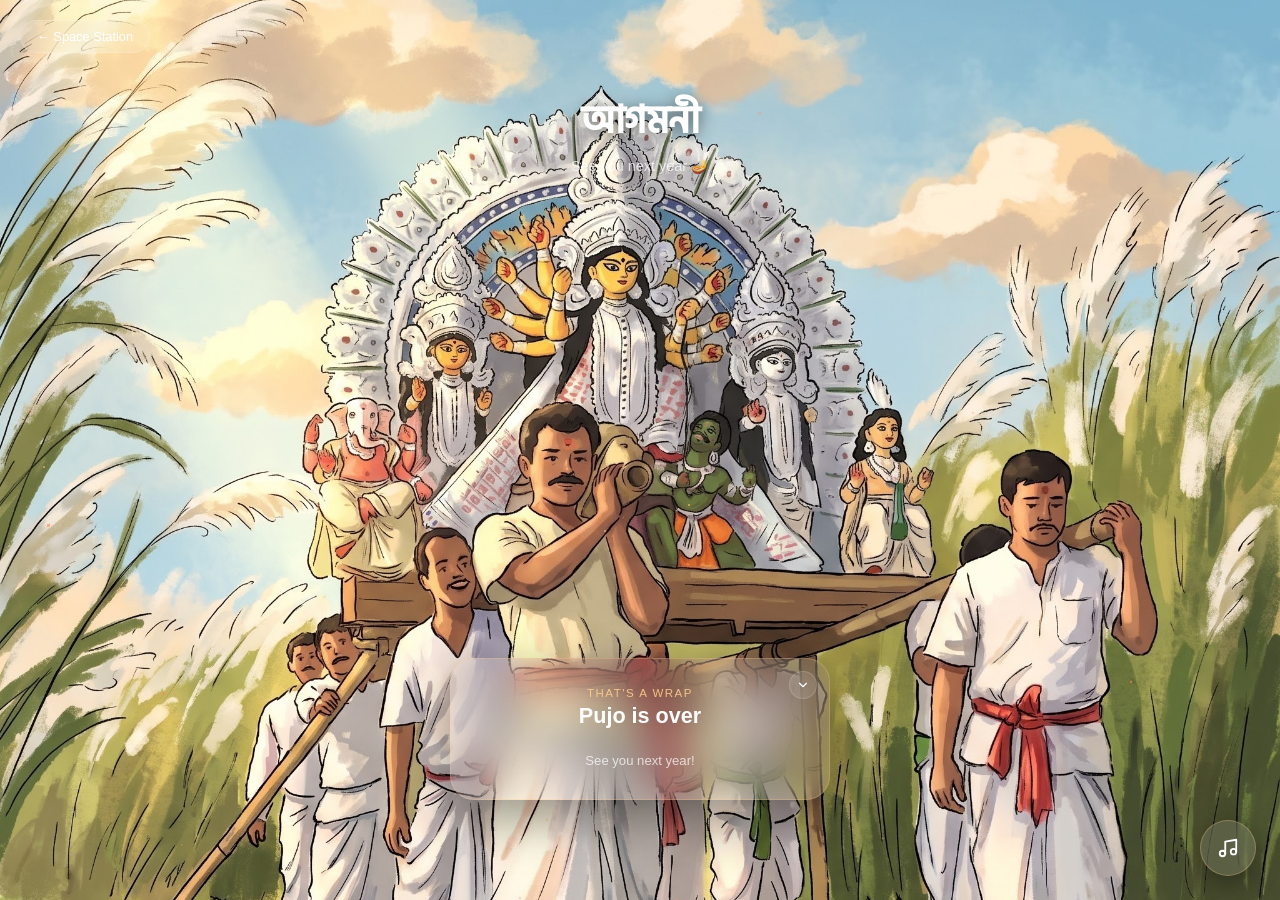
==== commit e7135698: "Added theme" ====
--- a/duggapujo.html
+++ b/duggapujo.html
@@ -462,7 +462,7 @@
         // so these dates shift annually.
         //
         // Add a track once you have one, e.g.:
-        //   track: { src: 'মহালয়া .flac', title: 'মহালয়া  Dawn', artist: 'Your name' }
+        //   track: { src: 'মহালয়া.mp3', title: 'মহালয়া  Dawn', artist: 'Your name' }
         const DUGGA_PUJO_PHASES = [
             { key: 'মহালয়া ',  label: 'মহালয়া ',      start: '2026-10-10T00:00:00+05:30', blurb: 'Today is মহালয়া ' },
             { key: 'pratipada', label: 'Pratipada',     start: '2026-10-11T00:00:00+05:30', blurb: 'Day 1 of Devi Paksha.' },
@@ -587,7 +587,7 @@
         // ===================================================================
         // Theme + Playlist audio
         // ===================================================================
-        // File convention per phase key: {key}1.flac = ambient theme (not in
+        // File convention per phase key: মহালয়া.mp3 = ambient theme (not in
         // the playlist), {key}2.flac..{key}10.flac = regular playlist tracks.
         // Whichever files actually exist get used — nothing breaks if most
         // slots aren't uploaded yet.
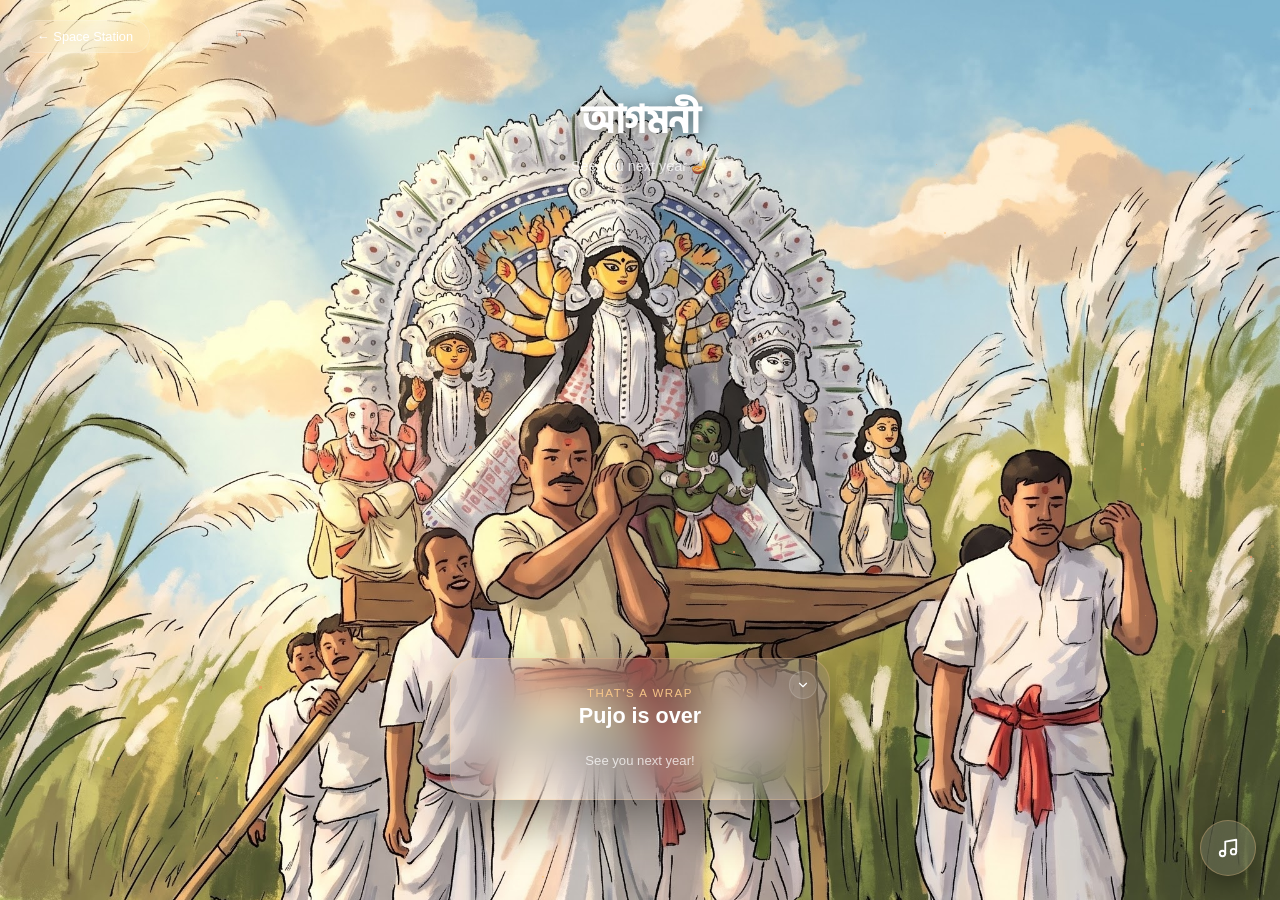
==== commit faf7ca1a: "Playlist UI" ====
--- a/duggapujo.html
+++ b/duggapujo.html
@@ -243,11 +243,106 @@
             50% { box-shadow: 0 8px 24px rgba(0,0,0,0.35), 0 0 0 9px rgba(255,205,140,0); }
         }
 
-        .player-panel {
+        /* Wrapper for everything that appears when the player expands —
+           tabs + panel stack in normal flow here, so the tabs sit "above"
+           the panel automatically regardless of the panel's actual height. */
+        .player-expanded-content {
             position: absolute;
             bottom: 68px;
             right: 0;
+            display: flex;
+            flex-direction: column;
+            align-items: flex-end;
+            gap: 8px;
+            transform-origin: bottom right;
+            transform: scale(0.85);
+            opacity: 0;
+            pointer-events: none;
+            transition: transform 0.28s cubic-bezier(0.34, 1.4, 0.64, 1), opacity 0.2s ease;
+        }
+        .player-widget.expanded .player-expanded-content {
+            transform: scale(1); opacity: 1; pointer-events: auto;
+        }
+
+        /* Playlist tabs + view-playlist button — combined width matches the
+           player panel exactly, so the whole stack reads as one unit. */
+        .playlist-tabs {
+            display: flex;
+            gap: 6px;
             width: min(280px, calc(100vw - 48px));
+        }
+        .tab-btn {
+            flex: 1;
+            background: rgba(255, 255, 255, 0.08);
+            border: 1px solid rgba(255, 200, 140, 0.2);
+            color: rgba(255, 255, 255, 0.7);
+            font-size: 0.68rem;
+            font-weight: 600;
+            padding: 7px 4px;
+            border-radius: 12px;
+            cursor: pointer;
+            white-space: nowrap;
+            overflow: hidden;
+            text-overflow: ellipsis;
+        }
+        .tab-btn.active {
+            background: rgba(255, 200, 140, 0.25);
+            color: #fff;
+            border-color: rgba(255, 200, 140, 0.4);
+        }
+        .view-playlist-btn {
+            flex: 0 0 32px;
+            width: 32px; height: 32px;
+            border-radius: 10px;
+            background: rgba(255, 255, 255, 0.08);
+            border: 1px solid rgba(255, 200, 140, 0.2);
+            display: flex; align-items: center; justify-content: center;
+            cursor: pointer;
+            padding: 0;
+        }
+        .view-playlist-btn svg {
+            width: 14px; height: 14px;
+            fill: none; stroke: #fff; stroke-width: 2;
+            stroke-linecap: round; stroke-linejoin: round;
+        }
+
+        /* Track list — toggled open by the view-playlist button */
+        .track-list {
+            display: none;
+            max-height: 160px;
+            overflow-y: auto;
+            margin-top: 10px;
+            padding-top: 10px;
+            border-top: 1px solid rgba(255, 255, 255, 0.1);
+        }
+        .track-list.open { display: block; }
+        .track-list-item {
+            display: block;
+            width: 100%;
+            text-align: left;
+            background: transparent;
+            border: none;
+            color: rgba(255, 255, 255, 0.75);
+            font-size: 0.78rem;
+            padding: 7px 4px;
+            border-radius: 8px;
+            cursor: pointer;
+            overflow: hidden;
+            text-overflow: ellipsis;
+            white-space: nowrap;
+        }
+        .track-list-item.current {
+            color: #fff;
+            font-weight: 600;
+            background: rgba(255, 200, 140, 0.15);
+        }
+        .track-list-empty {
+            font-size: 0.78rem;
+            color: rgba(255, 255, 255, 0.5);
+            padding: 4px;
+        }
+
+        .player-panel {
             background: rgba(255, 255, 255, 0.09);
             backdrop-filter: blur(24px);
             -webkit-backdrop-filter: blur(24px);
@@ -255,14 +350,7 @@
             border-radius: 20px;
             padding: 18px;
             box-shadow: 0 20px 40px rgba(0, 0, 0, 0.35);
-            transform-origin: bottom right;
-            transform: scale(0.85);
-            opacity: 0;
-            pointer-events: none;
-            transition: transform 0.28s cubic-bezier(0.34, 1.4, 0.64, 1), opacity 0.2s ease;
-        }
-        .player-widget.expanded .player-panel {
-            transform: scale(1); opacity: 1; pointer-events: auto;
+            width: min(280px, calc(100vw - 48px));
         }
 
         .track-title {
@@ -314,7 +402,7 @@
         .play-btn svg { width: 16px; height: 16px; }
 
         @media (prefers-reduced-motion: reduce) {
-            .player-panel { transform: none; transition: opacity 0.15s ease; }
+            .player-expanded-content { transform: none; transition: opacity 0.15s ease; }
             .player-icon.playing { animation: none; }
         }
     </style>
@@ -351,29 +439,42 @@
 
     <button type="button" class="countdown-pill" id="countdownPill" aria-label="Expand countdown"></button>
 
-    <!-- Music widget — ambient theme (auto) + a per-day playlist you browse manually -->
+    <!-- Music widget — ambient theme (auto, pre-Mahalaya only) + three browsable playlists -->
     <div class="player-widget" id="playerWidget">
-        <div class="player-panel" id="playerPanel">
-            <div class="track-title" id="trackTitle">—</div>
-            <div class="track-artist" id="trackArtist">—</div>
-
-            <div class="progress-row">
-                <span class="time-label" id="currentTimeLabel">0:00</span>
-                <input type="range" class="progress-bar" id="progressBar" min="0" max="100" step="0.1" value="0" aria-label="Seek" disabled>
-                <span class="time-label end" id="durationLabel">0:00</span>
+        <div class="player-expanded-content">
+            <div class="playlist-tabs" id="playlistTabs">
+                <button type="button" class="tab-btn" data-bucket="agomoni">Agomoni</button>
+                <button type="button" class="tab-btn" data-bucket="mahalaya">Mahalaya</button>
+                <button type="button" class="tab-btn" data-bucket="pujo">Pujo</button>
+                <button type="button" class="view-playlist-btn" id="viewPlaylistBtn" aria-label="View playlist">
+                    <svg viewBox="0 0 24 24"><line x1="4" y1="6" x2="20" y2="6"></line><line x1="4" y1="12" x2="20" y2="12"></line><line x1="4" y1="18" x2="20" y2="18"></line></svg>
+                </button>
             </div>
 
-            <div class="controls-row">
-                <button type="button" class="play-btn" id="prevBtn" aria-label="Previous track" disabled style="margin-right: 12px; width: 36px; height: 36px;">
-                    <svg viewBox="0 0 24 24" fill="#fff"><path d="M18 6l-8.5 6 8.5 6V6zM8 6v12h-2V6h2z"/></svg>
-                </button>
-                <button type="button" class="play-btn" id="playBtn" aria-label="Play" disabled>
-                    <svg id="playIcon" viewBox="0 0 24 24" fill="#fff"><path d="M8 5v14l11-7z"/></svg>
-                    <svg id="pauseIcon" viewBox="0 0 24 24" fill="#fff" style="display:none;"><path d="M6 5h4v14H6zm8 0h4v14h-4z"/></svg>
-                </button>
-                <button type="button" class="play-btn" id="nextBtn" aria-label="Next track" disabled style="margin-left: 12px; width: 36px; height: 36px;">
-                    <svg viewBox="0 0 24 24" fill="#fff"><path d="M6 18l8.5-6L6 6v12zM16 6v12h2V6h-2z"/></svg>
-                </button>
+            <div class="player-panel" id="playerPanel">
+                <div class="track-title" id="trackTitle">—</div>
+                <div class="track-artist" id="trackArtist">—</div>
+
+                <div class="progress-row">
+                    <span class="time-label" id="currentTimeLabel">0:00</span>
+                    <input type="range" class="progress-bar" id="progressBar" min="0" max="100" step="0.1" value="0" aria-label="Seek" disabled>
+                    <span class="time-label end" id="durationLabel">0:00</span>
+                </div>
+
+                <div class="controls-row">
+                    <button type="button" class="play-btn" id="prevBtn" aria-label="Previous track" disabled style="margin-right: 12px; width: 36px; height: 36px;">
+                        <svg viewBox="0 0 24 24" fill="#fff"><path d="M18 6l-8.5 6 8.5 6V6zM8 6v12h-2V6h2z"/></svg>
+                    </button>
+                    <button type="button" class="play-btn" id="playBtn" aria-label="Play" disabled>
+                        <svg id="playIcon" viewBox="0 0 24 24" fill="#fff"><path d="M8 5v14l11-7z"/></svg>
+                        <svg id="pauseIcon" viewBox="0 0 24 24" fill="#fff" style="display:none;"><path d="M6 5h4v14H6zm8 0h4v14h-4z"/></svg>
+                    </button>
+                    <button type="button" class="play-btn" id="nextBtn" aria-label="Next track" disabled style="margin-left: 12px; width: 36px; height: 36px;">
+                        <svg viewBox="0 0 24 24" fill="#fff"><path d="M6 18l8.5-6L6 6v12zM16 6v12h2V6h-2z"/></svg>
+                    </button>
+                </div>
+
+                <div class="track-list" id="trackList"></div>
             </div>
         </div>
 
@@ -385,7 +486,7 @@
 
     <!-- Playlist track playback -->
     <audio id="phaseAudio" preload="none"></audio>
-    <!-- Ambient theme — separate element so it can duck under the playlist independently -->
+    <!-- Ambient theme — plays until Mahalaya, separate element so it can duck under the playlist independently -->
     <audio id="themeAudio" preload="none"></audio>
 
     <script>
@@ -460,11 +561,8 @@
         //
         // Update every year — Durga Puja follows the lunisolar calendar,
         // so these dates shift annually.
-        //
-        // Add a track once you have one, e.g.:
-        //   track: { src: 'মহালয়া.mp3', title: 'মহালয়া  Dawn', artist: 'Your name' }
         const DUGGA_PUJO_PHASES = [
-            { key: 'মহালয়া ',  label: 'মহালয়া ',      start: '2026-10-10T00:00:00+05:30', blurb: 'Today is মহালয়া ' },
+            { key: 'mahalaya',  label: 'মহালয়া',       start: '2026-10-10T00:00:00+05:30', blurb: 'Today is মহালয়া' },
             { key: 'pratipada', label: 'Pratipada',     start: '2026-10-11T00:00:00+05:30', blurb: 'Day 1 of Devi Paksha.' },
             { key: 'dwitiya',   label: 'Dwitiya',       start: '2026-10-12T00:00:00+05:30', blurb: 'Day 2 of Devi Paksha.' },
             { key: 'tritiya',   label: 'Tritiya',       start: '2026-10-13T00:00:00+05:30', blurb: 'Day 3 of Devi Paksha.' },
@@ -483,10 +581,6 @@
                 if (now < start) {
                     return { status: 'upcoming', phase: phases[i], target: start };
                 }
-                // A phase's window runs until the next phase starts (or its own
-                // explicit `end` for the last one) — with the full day-by-day
-                // list this chains cleanly with no gaps, and it's what lets
-                // Saptami's real two-day span "just work" with no special case.
                 const windowEnd = phases[i].end
                     ? new Date(phases[i].end)
                     : (i + 1 < phases.length ? new Date(phases[i + 1].start) : null);
@@ -522,6 +616,8 @@
         const themeAudioEl = document.getElementById('themeAudio'); // the ambient theme, plays on its own
         const trackTitleEl = document.getElementById('trackTitle');
         const trackArtistEl = document.getElementById('trackArtist');
+        const viewPlaylistBtn = document.getElementById('viewPlaylistBtn');
+        const trackListEl = document.getElementById('trackList');
         const playBtn = document.getElementById('playBtn');
         const prevBtn = document.getElementById('prevBtn');
         const nextBtn = document.getElementById('nextBtn');
@@ -540,78 +636,59 @@
             return `${m}:${s}`;
         }
 
-        // Reads TITLE and ARTIST straight out of a FLAC file's VORBIS_COMMENT
-        // metadata block — no external library. Only requests the first 1MB
-        // (metadata always sits before the audio data). Needs the page served
-        // over http(s); opening the file directly via file:// usually blocks
-        // the fetch and titles fall back to the filename.
-        async function readFlacMetadata(url) {
-            try {
-                const res = await fetch(url, { headers: { Range: 'bytes=0-1048575' } });
-                if (!res.ok) throw new Error('Could not fetch audio file for tag reading');
-                const buf = await res.arrayBuffer();
-                const view = new DataView(buf);
-                if (view.getUint32(0, false) !== 0x664c6143) throw new Error('Not a FLAC file'); // "fLaC"
-
-                let offset = 4, isLast = false;
-                const tags = {};
-                while (!isLast && offset + 4 <= buf.byteLength) {
-                    const headerByte = view.getUint8(offset);
-                    isLast = (headerByte & 0x80) !== 0;
-                    const blockType = headerByte & 0x7f;
-                    const blockLength = (view.getUint8(offset + 1) << 16) | (view.getUint8(offset + 2) << 8) | view.getUint8(offset + 3);
-                    const blockStart = offset + 4;
-                    if (blockType === 4) { // VORBIS_COMMENT
-                        let p = blockStart;
-                        const vendorLength = view.getUint32(p, true); p += 4 + vendorLength;
-                        const commentCount = view.getUint32(p, true); p += 4;
-                        for (let i = 0; i < commentCount && p < buf.byteLength; i++) {
-                            const len = view.getUint32(p, true); p += 4;
-                            const bytes = new Uint8Array(buf, p, len);
-                            const pair = new TextDecoder('utf-8').decode(bytes);
-                            p += len;
-                            const eq = pair.indexOf('=');
-                            if (eq > -1) tags[pair.slice(0, eq).toUpperCase()] = pair.slice(eq + 1);
-                        }
-                        break;
-                    }
-                    offset = blockStart + blockLength;
-                }
-                return { title: tags.TITLE || null, artist: tags.ARTIST || null };
-            } catch (err) {
-                console.warn('FLAC metadata read failed:', url, err.message);
-                return { title: null, artist: null };
-            }
+        // MP3 tagging (ID3) is a meaningfully different, messier binary format
+        // than FLAC's — versions vary (v2.2/2.3/2.4), text encodings vary, and
+        // I can't test a hand-rolled parser against real-world files here.
+        // Simpler and more reliable: derive the shown title from the filename
+        // itself. Name your files however you want them to display —
+        // hyphens/underscores become spaces and it's title-cased.
+        function titleFromFilename(url) {
+            const base = url.split('/').pop().replace(/\.[^.]+$/, '');
+            return base
+                .replace(/[-_]+/g, ' ')
+                .replace(/\b\w/g, (c) => c.toUpperCase());
         }
 
         // ===================================================================
-        // Theme + Playlist audio
+        // Theme + Playlists
         // ===================================================================
-        // File convention per phase key: মহালয়া.mp3 = ambient theme (not in
-        // the playlist), {key}2.flac..{key}10.flac = regular playlist tracks.
-        // Whichever files actually exist get used — nothing breaks if most
-        // slots aren't uploaded yet.
+        // Four fixed buckets instead of one per named day:
+        //   theme.mp3                        — ambient, auto-plays, plays until Mahalaya, not browsable
+        //   agomoni1.mp3 .. agomoni10.mp3     — playlist for the pre-Mahalaya countdown
+        //   mahalaya1.mp3 .. mahalaya10.mp3   — playlist for Mahalaya day itself
+        //   pujo1.mp3 .. pujo10.mp3           — playlist for every day after Mahalaya through Dashami
+        // Whichever numbered files actually exist get used — nothing breaks
+        // if most slots aren't uploaded yet.
+        const PLAYLIST_BUCKETS = ['agomoni', 'mahalaya', 'pujo'];
 
         function probeFileExists(url) {
             return fetch(url, { method: 'HEAD' }).then(res => res.ok).catch(() => false);
         }
 
-        async function buildPhaseAudio(phaseKey) {
-            const themeUrl = `${phaseKey}1.flac`;
-            const themeExists = await probeFileExists(themeUrl);
-
+        async function buildBucketPlaylist(bucket) {
             const candidateUrls = [];
-            for (let i = 2; i <= 10; i++) candidateUrls.push(`${phaseKey}${i}.flac`);
+            for (let i = 1; i <= 10; i++) candidateUrls.push(`${bucket}${i}.mp3`);
             const checks = await Promise.all(candidateUrls.map(async (url) => (await probeFileExists(url)) ? url : null));
-
-            return { theme: themeExists ? themeUrl : null, playlist: checks.filter(Boolean) };
+            return checks.filter(Boolean);
+        }
+
+        // Which bucket the current moment points to by default — the user can
+        // still manually flip to a different tab; this only decides what's
+        // pre-selected and when the ambient theme is eligible to play.
+        function getDefaultBucket(info) {
+            if (info.status === 'upcoming') return 'agomoni';
+            if (info.status === 'live' && info.phase.key === 'mahalaya') return 'mahalaya';
+            if (info.status === 'live') return 'pujo';
+            return null; // 'over' — nothing plays
         }
 
         let userInteracted = false;
-        let phaseAudioPromise = null;
+        let themeUrlPromise = null; // resolves once, doesn't need re-probing per phase
+        let currentBucket = null;
+        let userPickedBucket = false; // once true, stop auto-switching tabs on phase change
         let currentPlaylist = [];
         let currentTrackIndex = 0;
-        let currentPhaseKeyForAudio = null;
+        let bucketCache = {}; // bucket name -> resolved playlist, so re-visiting a tab doesn't re-probe
 
         function fadeInTheme(targetVolume = 0.3, duration = 3000) {
             if (!themeAudioEl.src) return;
@@ -627,6 +704,11 @@
             }, stepMs);
         }
         function pauseTheme() { themeAudioEl.pause(); }
+        function resumeThemeIfEligible() {
+            if (!userInteracted) return;
+            const info = getPhaseStatus(DUGGA_PUJO_PHASES, new Date());
+            if (info.status === 'upcoming') fadeInTheme();
+        }
 
         function updatePlaylistUI() {
             const hasTracks = currentPlaylist.length > 0;
@@ -644,59 +726,117 @@
                 currentTimeLabel.textContent = '0:00';
                 durationLabel.textContent = '0:00';
             }
-        }
-
-        async function loadPlaylistTrack(index, autoPlay) {
+            renderTrackList();
+        }
+
+        function renderTrackList() {
+            trackListEl.innerHTML = '';
+            if (!currentPlaylist.length) {
+                const empty = document.createElement('div');
+                empty.className = 'track-list-empty';
+                empty.textContent = 'No tracks in this playlist yet.';
+                trackListEl.appendChild(empty);
+                return;
+            }
+            currentPlaylist.forEach((src, i) => {
+                const item = document.createElement('button');
+                item.type = 'button';
+                item.className = 'track-list-item' + (i === currentTrackIndex ? ' current' : '');
+                item.textContent = titleFromFilename(src);
+                item.addEventListener('click', () => loadPlaylistTrack(i, true));
+                trackListEl.appendChild(item);
+            });
+        }
+
+        function loadPlaylistTrack(index, autoPlay) {
             if (!currentPlaylist.length) return;
             currentTrackIndex = ((index % currentPlaylist.length) + currentPlaylist.length) % currentPlaylist.length;
             const src = currentPlaylist[currentTrackIndex];
 
-            setLocalizedText(trackTitleEl, 'Loading…');
+            setLocalizedText(trackTitleEl, titleFromFilename(src));
             trackArtistEl.textContent = '\u00A0';
             trackArtistEl.removeAttribute('lang');
 
             audioEl.src = src;
             if (autoPlay) audioEl.play().catch(() => {});
-
-            const meta = await readFlacMetadata(src);
-            setLocalizedText(trackTitleEl, meta.title || src);
-            setLocalizedText(trackArtistEl, meta.artist || '');
-        }
-
-        async function setupPhaseAudio(phaseKey) {
-            if (phaseKey === currentPhaseKeyForAudio) return; // nothing changed since last check
-            currentPhaseKeyForAudio = phaseKey;
-
+            renderTrackList();
+        }
+
+        function setActiveTab(bucket) {
+            document.querySelectorAll('.tab-btn').forEach((btn) => {
+                btn.classList.toggle('active', btn.dataset.bucket === bucket);
+            });
+        }
+
+        async function switchToBucket(bucket) {
+            currentBucket = bucket;
+            setActiveTab(bucket);
             audioEl.pause();
-            pauseTheme();
+            currentTrackIndex = 0;
+
+            if (bucketCache[bucket]) {
+                currentPlaylist = bucketCache[bucket];
+                updatePlaylistUI();
+                return;
+            }
             currentPlaylist = [];
-            currentTrackIndex = 0;
             updatePlaylistUI();
-
-            phaseAudioPromise = buildPhaseAudio(phaseKey);
-            const result = await phaseAudioPromise;
-
-            themeAudioEl.src = result.theme || '';
-            currentPlaylist = result.playlist;
-            updatePlaylistUI();
-
-            if (userInteracted && result.theme && audioEl.paused) fadeInTheme();
+            const playlist = await buildBucketPlaylist(bucket);
+            bucketCache[bucket] = playlist;
+            if (currentBucket === bucket) { // user might have tabbed away while this was loading
+                currentPlaylist = playlist;
+                updatePlaylistUI();
+            }
+        }
+
+        document.querySelectorAll('.tab-btn').forEach((btn) => {
+            btn.addEventListener('click', () => {
+                userPickedBucket = true;
+                switchToBucket(btn.dataset.bucket);
+            });
+        });
+
+        viewPlaylistBtn.addEventListener('click', () => {
+            trackListEl.classList.toggle('open');
+        });
+
+        async function ensureThemeLoaded() {
+            if (themeUrlPromise) return themeUrlPromise;
+            themeUrlPromise = probeFileExists('theme.mp3').then((exists) => exists ? 'theme.mp3' : null);
+            const url = await themeUrlPromise;
+            themeAudioEl.src = url || '';
+            return url;
+        }
+
+        // Called every render tick; only actually acts the first time and on
+        // real bucket-default changes, everything else is cheap no-ops.
+        async function updateAudioForPhase(info) {
+            const themeUrl = await ensureThemeLoaded();
+            const stillUpcoming = info.status === 'upcoming';
+
+            if (!userPickedBucket) {
+                const def = getDefaultBucket(info);
+                if (def && def !== currentBucket) switchToBucket(def);
+            }
+
+            if (userInteracted && stillUpcoming && themeUrl && audioEl.paused) {
+                fadeInTheme();
+            }
+            if (!stillUpcoming) {
+                pauseTheme(); // theme only ever belongs to the pre-Mahalaya wait
+            }
         }
 
         async function tryStartTheme() {
             if (userInteracted) return;
             userInteracted = true;
-            if (phaseAudioPromise) {
-                const result = await phaseAudioPromise;
-                if (result.theme && audioEl.paused) fadeInTheme();
-            }
+            const themeUrl = await ensureThemeLoaded();
+            const info = getPhaseStatus(DUGGA_PUJO_PHASES, new Date());
+            if (themeUrl && info.status === 'upcoming' && audioEl.paused) fadeInTheme();
         }
         document.addEventListener('click', tryStartTheme, { once: true });
         document.addEventListener('touchstart', tryStartTheme, { once: true });
 
-        // Bengali script sits in one contiguous Unicode block (U+0980–U+09FF),
-        // so this catches any Bangla text regardless of which phase it's in —
-        // no need to hand-flag each phase as English or Bangla.
         function setLocalizedText(el, text) {
             el.textContent = text;
             if (/[\u0980-\u09FF]/.test(text)) {
@@ -706,11 +846,6 @@
             }
         }
 
-        // One-time sweep for anything typed directly into the static HTML
-        // (like the <h1>) rather than set by the JS above — so editing the
-        // heading (or anything else) straight in the markup just works too,
-        // with nothing to remember to tag by hand. Skips <script>/<style>
-        // since their raw text isn't visible page content.
         function autoTagBanglaText(root) {
             const walker = document.createTreeWalker(root, NodeFilter.SHOW_TEXT, {
                 acceptNode(node) {
@@ -728,29 +863,12 @@
         }
         autoTagBanglaText(document.body);
 
-        // ===================================================================
-        // Background images — time of day (Kolkata) × festival phase
-        // ===================================================================
-        // Two independent things: what time bucket it is right now in
-        // Kolkata, and whether today has its own individual art, shares the
-        // general festival art, or falls outside the festival window
-        // entirely. Whichever files actually exist get used — nothing
-        // breaks if most slots are still empty.
-        //
-        // File naming:
-        //   Default (outside the festival window): bg-morning.jpg, bg-day.jpg, bg-night.jpg
-        //   Shared festival (any day মহালয়া –Dashami):  bg-pujo-morning.jpg, bg-pujo-day.jpg, bg-pujo-night.jpg
-        //   Individual per-day override:  bg-{phaseKey}-morning.jpg, e.g. bg-মহালয়া -morning.jpg, bg-shashthi-night.jpg
-        // For any given moment, the individual file is tried first, then
-        // the shared festival file, then the default — first one that
-        // actually loads wins.
-
         function getKolkataHour() {
             const parts = new Intl.DateTimeFormat('en-US', {
                 timeZone: 'Asia/Kolkata', hour: 'numeric', hour12: false
             }).formatToParts(new Date());
             const hourPart = parts.find(p => p.type === 'hour').value;
-            return parseInt(hourPart, 10) % 24; // "24" at midnight in some locales — wrap it to 0
+            return parseInt(hourPart, 10) % 24;
         }
 
         function getTimeOfDay() {
@@ -780,8 +898,6 @@
             });
         }
 
-        // Checked in priority order, not in parallel — we want the first
-        // one that exists, not just whichever happens to respond first.
         async function pickFirstAvailableImage(candidates) {
             for (const url of candidates) {
                 const result = await tryLoadImage(url);
@@ -806,7 +922,7 @@
             const timeOfDay = getTimeOfDay();
             const seasonKey = info.status === 'live' ? info.phase.key : 'default';
             const bgKey = `${seasonKey}:${timeOfDay}`;
-            if (bgKey === lastBgKey) return; // nothing relevant has changed since last check
+            if (bgKey === lastBgKey) return;
             lastBgKey = bgKey;
 
             const winner = await pickFirstAvailableImage(getBackgroundCandidates(info, timeOfDay));
@@ -818,10 +934,6 @@
             }
         }
 
-        // ---- Collapsible countdown ----
-        // Starts expanded (the countdown is the page's main point); collapsing
-        // reveals more of the background photo, with the pill keeping the
-        // essentials visible.
         const countdownCardEl = document.getElementById('countdownCard');
         const countdownPillEl = document.getElementById('countdownPill');
         const collapseBtn = document.getElementById('collapseBtn');
@@ -852,7 +964,7 @@
             if (info.status === 'upcoming') {
                 phaseLabelEl.textContent = 'Counting down to';
                 setLocalizedText(phaseNameEl, info.phase.label);
-                phaseBlurbEl.textContent = ''; // phase.blurb is a live-day claim ("Today is মহালয়া ") — wrong to show while still counting down
+                phaseBlurbEl.textContent = '';
                 phaseBlurbEl.removeAttribute('lang');
                 setLocalizedText(subheadingEl, `${info.phase.label} অপেক্ষা`);
                 countdownGridEl.style.display = 'flex';
@@ -876,7 +988,7 @@
                 countdownGridEl.style.display = 'none';
             }
 
-            setupPhaseAudio(info.phase.key);
+            updateAudioForPhase(info);
             refreshBackground(info);
             setLocalizedText(countdownPillEl, formatPillText(info, now));
         }
@@ -884,7 +996,6 @@
         renderPhase();
         setInterval(renderPhase, 1000);
 
-        // ---- Expand / collapse ----
         const widget = document.getElementById('playerWidget');
         const icon = document.getElementById('playerIcon');
         icon.addEventListener('click', (e) => {
@@ -902,7 +1013,6 @@
             }
         });
 
-        // ---- Playback ----
         playBtn.addEventListener('click', () => {
             if (!currentPlaylist.length) return;
             if (!audioEl.src) {
@@ -911,7 +1021,7 @@
                 audioEl.play().catch(() => {});
             } else {
                 audioEl.pause();
-                if (userInteracted) fadeInTheme(); // explicit stop -> bring the ambient theme back
+                resumeThemeIfEligible();
             }
         });
         prevBtn.addEventListener('click', () => {
@@ -925,7 +1035,7 @@
             pauseIcon.style.display = '';
             playBtn.setAttribute('aria-label', 'Pause');
             icon.classList.add('playing');
-            pauseTheme(); // any playlist playback (manual or auto-advance) ducks the theme
+            pauseTheme();
         });
         audioEl.addEventListener('pause', () => {
             playIcon.style.display = '';
@@ -938,8 +1048,8 @@
             const nextIndex = currentTrackIndex + 1;
             if (nextIndex < currentPlaylist.length) {
                 loadPlaylistTrack(nextIndex, true);
-            } else if (userInteracted) {
-                fadeInTheme(); // reached the end of the playlist -> bring the ambient theme back
+            } else {
+                resumeThemeIfEligible();
             }
         });
         audioEl.addEventListener('loadedmetadata', () => {
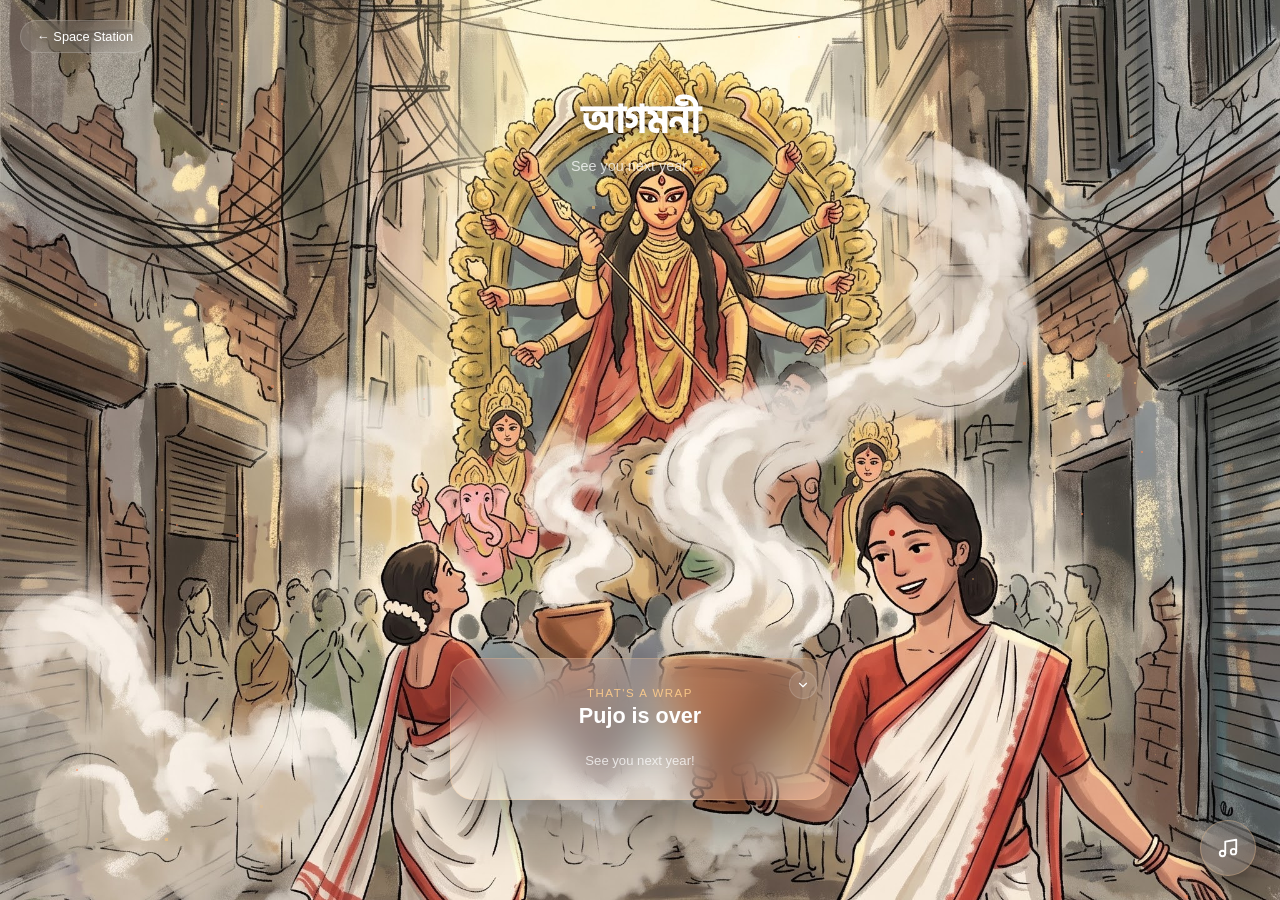
==== commit 49926d49: "Bug fix" ====
--- a/duggapujo.html
+++ b/duggapujo.html
@@ -439,13 +439,13 @@
 
     <button type="button" class="countdown-pill" id="countdownPill" aria-label="Expand countdown"></button>
 
-    <!-- Music widget — ambient theme (auto, pre-Mahalaya only) + three browsable playlists -->
+    <!-- Music widget — three browsable playlists, no auto-playing theme -->
     <div class="player-widget" id="playerWidget">
         <div class="player-expanded-content">
             <div class="playlist-tabs" id="playlistTabs">
-                <button type="button" class="tab-btn" data-bucket="agomoni">Agomoni</button>
-                <button type="button" class="tab-btn" data-bucket="mahalaya">Mahalaya</button>
-                <button type="button" class="tab-btn" data-bucket="pujo">Pujo</button>
+                <button type="button" class="tab-btn" data-bucket="agomoni">আগমনী</button>
+                <button type="button" class="tab-btn" data-bucket="mahalaya">মহালয়া</button>
+                <button type="button" class="tab-btn" data-bucket="pujo">পুজো</button>
                 <button type="button" class="view-playlist-btn" id="viewPlaylistBtn" aria-label="View playlist">
                     <svg viewBox="0 0 24 24"><line x1="4" y1="6" x2="20" y2="6"></line><line x1="4" y1="12" x2="20" y2="12"></line><line x1="4" y1="18" x2="20" y2="18"></line></svg>
                 </button>
@@ -486,8 +486,6 @@
 
     <!-- Playlist track playback -->
     <audio id="phaseAudio" preload="none"></audio>
-    <!-- Ambient theme — plays until Mahalaya, separate element so it can duck under the playlist independently -->
-    <audio id="themeAudio" preload="none"></audio>
 
     <script>
         // ===================================================================
@@ -613,7 +611,6 @@
         const cdSeconds = document.getElementById('cdSeconds');
 
         const audioEl = document.getElementById('phaseAudio'); // the playlist you browse manually
-        const themeAudioEl = document.getElementById('themeAudio'); // the ambient theme, plays on its own
         const trackTitleEl = document.getElementById('trackTitle');
         const trackArtistEl = document.getElementById('trackArtist');
         const viewPlaylistBtn = document.getElementById('viewPlaylistBtn');
@@ -636,29 +633,93 @@
             return `${m}:${s}`;
         }
 
-        // MP3 tagging (ID3) is a meaningfully different, messier binary format
-        // than FLAC's — versions vary (v2.2/2.3/2.4), text encodings vary, and
-        // I can't test a hand-rolled parser against real-world files here.
-        // Simpler and more reliable: derive the shown title from the filename
-        // itself. Name your files however you want them to display —
-        // hyphens/underscores become spaces and it's title-cased.
+        // MP3's ID3v2 tagging is genuinely reliable and near-universal — every
+        // common encoder/tagger writes it — so it's worth reading properly
+        // rather than falling back to filenames. Handles v2.3 and v2.4 (the
+        // two versions virtually everything in the wild uses); falls back to
+        // the filename if a file has no tag or something unexpected happens.
+        async function readId3Tags(url) {
+            try {
+                const res = await fetch(url, { headers: { Range: 'bytes=0-524287' } });
+                if (!res.ok) throw new Error('fetch failed');
+                const buf = await res.arrayBuffer();
+                const view = new DataView(buf);
+
+                if (view.getUint8(0) !== 0x49 || view.getUint8(1) !== 0x44 || view.getUint8(2) !== 0x33) {
+                    throw new Error('no ID3v2 tag'); // "ID3"
+                }
+                const majorVersion = view.getUint8(3);
+                const flags = view.getUint8(5);
+                const hasExtendedHeader = (flags & 0x40) !== 0;
+                // Tag size is "synchsafe": 7 usable bits per byte, MSB always 0
+                const tagSize = (view.getUint8(6) << 21) | (view.getUint8(7) << 14) | (view.getUint8(8) << 7) | view.getUint8(9);
+                const tagEnd = Math.min(10 + tagSize, buf.byteLength);
+
+                let offset = 10;
+                if (hasExtendedHeader) {
+                    const extSize = majorVersion >= 4
+                        ? (view.getUint8(offset) << 21) | (view.getUint8(offset + 1) << 14) | (view.getUint8(offset + 2) << 7) | view.getUint8(offset + 3)
+                        : view.getUint32(offset, false);
+                    offset += majorVersion >= 4 ? extSize : extSize + 4;
+                }
+
+                const tags = {};
+                while (offset + 10 <= tagEnd) {
+                    const frameId = String.fromCharCode(view.getUint8(offset), view.getUint8(offset + 1), view.getUint8(offset + 2), view.getUint8(offset + 3));
+                    if (frameId === '\u0000\u0000\u0000\u0000') break; // padding reached
+
+                    // Frame size is synchsafe in v2.4, a plain big-endian int in v2.3
+                    const frameSize = majorVersion >= 4
+                        ? (view.getUint8(offset + 4) << 21) | (view.getUint8(offset + 5) << 14) | (view.getUint8(offset + 6) << 7) | view.getUint8(offset + 7)
+                        : view.getUint32(offset + 4, false);
+                    const contentStart = offset + 10;
+
+                    if ((frameId === 'TIT2' || frameId === 'TPE1') && frameSize > 0 && contentStart + frameSize <= buf.byteLength) {
+                        const encodingByte = view.getUint8(contentStart);
+                        const textBytes = new Uint8Array(buf, contentStart + 1, frameSize - 1);
+                        let text = '';
+                        try {
+                            if (encodingByte === 0x00) {
+                                text = new TextDecoder('windows-1252').decode(textBytes);
+                            } else if (encodingByte === 0x01) {
+                                const little = textBytes.length < 2 || textBytes[0] === 0xFF;
+                                const hasBOM = textBytes.length >= 2 && ((textBytes[0] === 0xFF && textBytes[1] === 0xFE) || (textBytes[0] === 0xFE && textBytes[1] === 0xFF));
+                                text = new TextDecoder(little ? 'utf-16le' : 'utf-16be').decode(hasBOM ? textBytes.slice(2) : textBytes);
+                            } else if (encodingByte === 0x02) {
+                                text = new TextDecoder('utf-16be').decode(textBytes);
+                            } else {
+                                text = new TextDecoder('utf-8').decode(textBytes);
+                            }
+                        } catch (e) { text = ''; }
+                        text = text.replace(/\u0000+$/, '').trim();
+                        if (text) {
+                            if (frameId === 'TIT2') tags.title = text;
+                            if (frameId === 'TPE1') tags.artist = text;
+                        }
+                    }
+                    offset = contentStart + frameSize;
+                }
+                return { title: tags.title || null, artist: tags.artist || null };
+            } catch (err) {
+                console.warn('ID3 metadata read failed:', url, err.message);
+                return { title: null, artist: null };
+            }
+        }
+
+        // Last-resort fallback when a file has no readable tag at all.
         function titleFromFilename(url) {
             const base = url.split('/').pop().replace(/\.[^.]+$/, '');
-            return base
-                .replace(/[-_]+/g, ' ')
-                .replace(/\b\w/g, (c) => c.toUpperCase());
+            return base.replace(/[-_]+/g, ' ').replace(/\b\w/g, (c) => c.toUpperCase());
         }
 
         // ===================================================================
-        // Theme + Playlists
+        // Playlists
         // ===================================================================
-        // Four fixed buckets instead of one per named day:
-        //   theme.mp3                        — ambient, auto-plays, plays until Mahalaya, not browsable
-        //   agomoni1.mp3 .. agomoni10.mp3     — playlist for the pre-Mahalaya countdown
-        //   mahalaya1.mp3 .. mahalaya10.mp3   — playlist for Mahalaya day itself
-        //   pujo1.mp3 .. pujo10.mp3           — playlist for every day after Mahalaya through Dashami
-        // Whichever numbered files actually exist get used — nothing breaks
-        // if most slots aren't uploaded yet.
+        // Three named playlists. File convention:
+        //   agomoni1.mp3 .. agomoni10.mp3   — pre-Mahalaya countdown
+        //   mahalaya1.mp3 .. mahalaya10.mp3 — Mahalaya day itself
+        //   pujo1.mp3 .. pujo10.mp3         — every day after Mahalaya through Dashami
+        // Whichever numbered files actually exist get used.
         const PLAYLIST_BUCKETS = ['agomoni', 'mahalaya', 'pujo'];
 
         function probeFileExists(url) {
@@ -668,13 +729,15 @@
         async function buildBucketPlaylist(bucket) {
             const candidateUrls = [];
             for (let i = 1; i <= 10; i++) candidateUrls.push(`${bucket}${i}.mp3`);
-            const checks = await Promise.all(candidateUrls.map(async (url) => (await probeFileExists(url)) ? url : null));
-            return checks.filter(Boolean);
-        }
-
-        // Which bucket the current moment points to by default — the user can
-        // still manually flip to a different tab; this only decides what's
-        // pre-selected and when the ambient theme is eligible to play.
+            const foundUrls = (await Promise.all(candidateUrls.map(async (url) => (await probeFileExists(url)) ? url : null))).filter(Boolean);
+            return Promise.all(foundUrls.map(async (src) => {
+                const meta = await readId3Tags(src);
+                return { src, title: meta.title || titleFromFilename(src), artist: meta.artist || '' };
+            }));
+        }
+
+        // Which playlist the current moment points to by default — the user
+        // can still manually flip to a different tab.
         function getDefaultBucket(info) {
             if (info.status === 'upcoming') return 'agomoni';
             if (info.status === 'live' && info.phase.key === 'mahalaya') return 'mahalaya';
@@ -682,117 +745,85 @@
             return null; // 'over' — nothing plays
         }
 
-        let userInteracted = false;
-        let themeUrlPromise = null; // resolves once, doesn't need re-probing per phase
-        let currentBucket = null;
+        // 'viewed' (what the tabs/track-list show) and 'playing' (what's
+        // actually loaded in the player) are deliberately separate — browsing
+        // a different tab must never touch what's currently playing.
+        let viewedBucket = null;
+        let playingBucket = null;
+        let playingIndex = -1;
+        let hasEverPlayed = false;
         let userPickedBucket = false; // once true, stop auto-switching tabs on phase change
-        let currentPlaylist = [];
-        let currentTrackIndex = 0;
-        let bucketCache = {}; // bucket name -> resolved playlist, so re-visiting a tab doesn't re-probe
-
-        function fadeInTheme(targetVolume = 0.3, duration = 3000) {
-            if (!themeAudioEl.src) return;
-            themeAudioEl.volume = 0;
-            themeAudioEl.play().catch(() => {});
-            const steps = 30;
-            const stepMs = duration / steps;
-            let step = 0;
-            const timer = setInterval(() => {
-                step++;
-                themeAudioEl.volume = Math.min(targetVolume, (targetVolume * step) / steps);
-                if (step >= steps) clearInterval(timer);
-            }, stepMs);
-        }
-        function pauseTheme() { themeAudioEl.pause(); }
-        function resumeThemeIfEligible() {
-            if (!userInteracted) return;
-            const info = getPhaseStatus(DUGGA_PUJO_PHASES, new Date());
-            if (info.status === 'upcoming') fadeInTheme();
-        }
-
-        function updatePlaylistUI() {
-            const hasTracks = currentPlaylist.length > 0;
-            playBtn.disabled = !hasTracks;
-            prevBtn.disabled = !hasTracks;
-            nextBtn.disabled = !hasTracks;
-            progressBar.disabled = !hasTracks;
-            if (!hasTracks) {
-                setLocalizedText(trackTitleEl, 'No tracks yet');
-                trackArtistEl.textContent = '';
-                trackArtistEl.removeAttribute('lang');
-                audioEl.pause();
-                audioEl.removeAttribute('src');
-                progressBar.value = 0;
-                currentTimeLabel.textContent = '0:00';
-                durationLabel.textContent = '0:00';
-            }
-            renderTrackList();
-        }
-
-        function renderTrackList() {
+        let bucketCache = {}; // bucket name -> resolved [{src,title,artist}], so re-visiting a tab doesn't re-probe
+
+        function setActiveTab(bucket) {
+            document.querySelectorAll('.tab-btn').forEach((btn) => {
+                btn.classList.toggle('active', btn.dataset.bucket === bucket);
+            });
+        }
+
+        async function getBucketTracks(bucket) {
+            if (bucketCache[bucket]) return bucketCache[bucket];
+            const tracks = await buildBucketPlaylist(bucket);
+            bucketCache[bucket] = tracks;
+            return tracks;
+        }
+
+        function renderTrackList(tracks) {
             trackListEl.innerHTML = '';
-            if (!currentPlaylist.length) {
+            if (!tracks.length) {
                 const empty = document.createElement('div');
                 empty.className = 'track-list-empty';
                 empty.textContent = 'No tracks in this playlist yet.';
                 trackListEl.appendChild(empty);
                 return;
             }
-            currentPlaylist.forEach((src, i) => {
+            tracks.forEach((track, i) => {
+                const isCurrent = viewedBucket === playingBucket && i === playingIndex;
                 const item = document.createElement('button');
                 item.type = 'button';
-                item.className = 'track-list-item' + (i === currentTrackIndex ? ' current' : '');
-                item.textContent = titleFromFilename(src);
-                item.addEventListener('click', () => loadPlaylistTrack(i, true));
+                item.className = 'track-list-item' + (isCurrent ? ' current' : '');
+                item.textContent = track.artist ? `${track.title} — ${track.artist}` : track.title;
+                item.addEventListener('click', () => playFromBucket(viewedBucket, i, true));
                 trackListEl.appendChild(item);
             });
         }
 
-        function loadPlaylistTrack(index, autoPlay) {
-            if (!currentPlaylist.length) return;
-            currentTrackIndex = ((index % currentPlaylist.length) + currentPlaylist.length) % currentPlaylist.length;
-            const src = currentPlaylist[currentTrackIndex];
-
-            setLocalizedText(trackTitleEl, titleFromFilename(src));
-            trackArtistEl.textContent = '\u00A0';
-            trackArtistEl.removeAttribute('lang');
-
-            audioEl.src = src;
+        // Changes which playlist is BROWSABLE (tab highlight + track list).
+        // Never touches audioEl — purely a viewing concern.
+        async function viewBucket(bucket) {
+            viewedBucket = bucket;
+            setActiveTab(bucket);
+            const tracks = await getBucketTracks(bucket);
+            if (viewedBucket === bucket) renderTrackList(tracks); // guard against a stale response if tabbed again quickly
+            return tracks;
+        }
+
+        // The ONLY function allowed to touch audioEl / actual playback.
+        function playFromBucket(bucket, index, autoPlay) {
+            const tracks = bucketCache[bucket] || [];
+            if (!tracks.length) return;
+            playingBucket = bucket;
+            playingIndex = ((index % tracks.length) + tracks.length) % tracks.length;
+            const track = tracks[playingIndex];
+
+            setLocalizedText(trackTitleEl, track.title);
+            setLocalizedText(trackArtistEl, track.artist || '\u00A0');
+
+            audioEl.src = track.src;
             if (autoPlay) audioEl.play().catch(() => {});
-            renderTrackList();
-        }
-
-        function setActiveTab(bucket) {
-            document.querySelectorAll('.tab-btn').forEach((btn) => {
-                btn.classList.toggle('active', btn.dataset.bucket === bucket);
-            });
-        }
-
-        async function switchToBucket(bucket) {
-            currentBucket = bucket;
-            setActiveTab(bucket);
-            audioEl.pause();
-            currentTrackIndex = 0;
-
-            if (bucketCache[bucket]) {
-                currentPlaylist = bucketCache[bucket];
-                updatePlaylistUI();
-                return;
-            }
-            currentPlaylist = [];
-            updatePlaylistUI();
-            const playlist = await buildBucketPlaylist(bucket);
-            bucketCache[bucket] = playlist;
-            if (currentBucket === bucket) { // user might have tabbed away while this was loading
-                currentPlaylist = playlist;
-                updatePlaylistUI();
-            }
+
+            playBtn.disabled = false;
+            prevBtn.disabled = false;
+            nextBtn.disabled = false;
+            progressBar.disabled = false;
+
+            if (viewedBucket === bucket) renderTrackList(tracks);
         }
 
         document.querySelectorAll('.tab-btn').forEach((btn) => {
             btn.addEventListener('click', () => {
                 userPickedBucket = true;
-                switchToBucket(btn.dataset.bucket);
+                viewBucket(btn.dataset.bucket);
             });
         });
 
@@ -800,42 +831,18 @@
             trackListEl.classList.toggle('open');
         });
 
-        async function ensureThemeLoaded() {
-            if (themeUrlPromise) return themeUrlPromise;
-            themeUrlPromise = probeFileExists('theme.mp3').then((exists) => exists ? 'theme.mp3' : null);
-            const url = await themeUrlPromise;
-            themeAudioEl.src = url || '';
-            return url;
-        }
-
-        // Called every render tick; only actually acts the first time and on
-        // real bucket-default changes, everything else is cheap no-ops.
+        // Called every render tick; cheap no-op once the default bucket has
+        // been picked and something has been loaded — the guards below make
+        // sure this never fights the user for control once they've engaged.
         async function updateAudioForPhase(info) {
-            const themeUrl = await ensureThemeLoaded();
-            const stillUpcoming = info.status === 'upcoming';
-
-            if (!userPickedBucket) {
-                const def = getDefaultBucket(info);
-                if (def && def !== currentBucket) switchToBucket(def);
-            }
-
-            if (userInteracted && stillUpcoming && themeUrl && audioEl.paused) {
-                fadeInTheme();
-            }
-            if (!stillUpcoming) {
-                pauseTheme(); // theme only ever belongs to the pre-Mahalaya wait
-            }
-        }
-
-        async function tryStartTheme() {
-            if (userInteracted) return;
-            userInteracted = true;
-            const themeUrl = await ensureThemeLoaded();
-            const info = getPhaseStatus(DUGGA_PUJO_PHASES, new Date());
-            if (themeUrl && info.status === 'upcoming' && audioEl.paused) fadeInTheme();
-        }
-        document.addEventListener('click', tryStartTheme, { once: true });
-        document.addEventListener('touchstart', tryStartTheme, { once: true });
+            if (userPickedBucket) return;
+            const def = getDefaultBucket(info);
+            if (!def || def === viewedBucket) return;
+            const tracks = await viewBucket(def);
+            if (!hasEverPlayed && !playingBucket && tracks.length) {
+                playFromBucket(def, 0, false); // load immediately so it's ready the instant the panel opens — don't wait for Play
+            }
+        }
 
         function setLocalizedText(el, text) {
             el.textContent = text;
@@ -948,7 +955,10 @@
             e.stopPropagation();
             setCountdownExpanded(false);
         });
-        countdownPillEl.addEventListener('click', () => setCountdownExpanded(true));
+        countdownPillEl.addEventListener('click', () => {
+            widget.classList.remove('expanded'); // only one panel open at a time
+            setCountdownExpanded(true);
+        });
 
         function formatPillText(info, now) {
             if (info.status === 'live') return `আজ ${info.phase.label}`;
@@ -1000,7 +1010,9 @@
         const icon = document.getElementById('playerIcon');
         icon.addEventListener('click', (e) => {
             e.stopPropagation();
+            const opening = !widget.classList.contains('expanded');
             widget.classList.toggle('expanded');
+            if (opening) setCountdownExpanded(false); // only one panel open at a time
         });
         document.addEventListener('click', (e) => {
             if (widget.classList.contains('expanded') && !widget.contains(e.target)) {
@@ -1014,28 +1026,27 @@
         });
 
         playBtn.addEventListener('click', () => {
-            if (!currentPlaylist.length) return;
-            if (!audioEl.src) {
-                loadPlaylistTrack(0, true);
-            } else if (audioEl.paused) {
+            if (!playingBucket) return;
+            if (audioEl.paused) {
                 audioEl.play().catch(() => {});
             } else {
                 audioEl.pause();
-                resumeThemeIfEligible();
             }
         });
         prevBtn.addEventListener('click', () => {
-            loadPlaylistTrack(currentTrackIndex - 1, !audioEl.paused);
+            if (!playingBucket) return;
+            playFromBucket(playingBucket, playingIndex - 1, !audioEl.paused);
         });
         nextBtn.addEventListener('click', () => {
-            loadPlaylistTrack(currentTrackIndex + 1, !audioEl.paused);
+            if (!playingBucket) return;
+            playFromBucket(playingBucket, playingIndex + 1, !audioEl.paused);
         });
         audioEl.addEventListener('play', () => {
+            hasEverPlayed = true;
             playIcon.style.display = 'none';
             pauseIcon.style.display = '';
             playBtn.setAttribute('aria-label', 'Pause');
             icon.classList.add('playing');
-            pauseTheme();
         });
         audioEl.addEventListener('pause', () => {
             playIcon.style.display = '';
@@ -1044,13 +1055,10 @@
             icon.classList.remove('playing');
         });
         audioEl.addEventListener('ended', () => {
-            if (!currentPlaylist.length) return;
-            const nextIndex = currentTrackIndex + 1;
-            if (nextIndex < currentPlaylist.length) {
-                loadPlaylistTrack(nextIndex, true);
-            } else {
-                resumeThemeIfEligible();
-            }
+            if (!playingBucket) return;
+            const tracks = bucketCache[playingBucket] || [];
+            const nextIndex = playingIndex + 1;
+            if (nextIndex < tracks.length) playFromBucket(playingBucket, nextIndex, true);
         });
         audioEl.addEventListener('loadedmetadata', () => {
             durationLabel.textContent = formatTime(audioEl.duration);
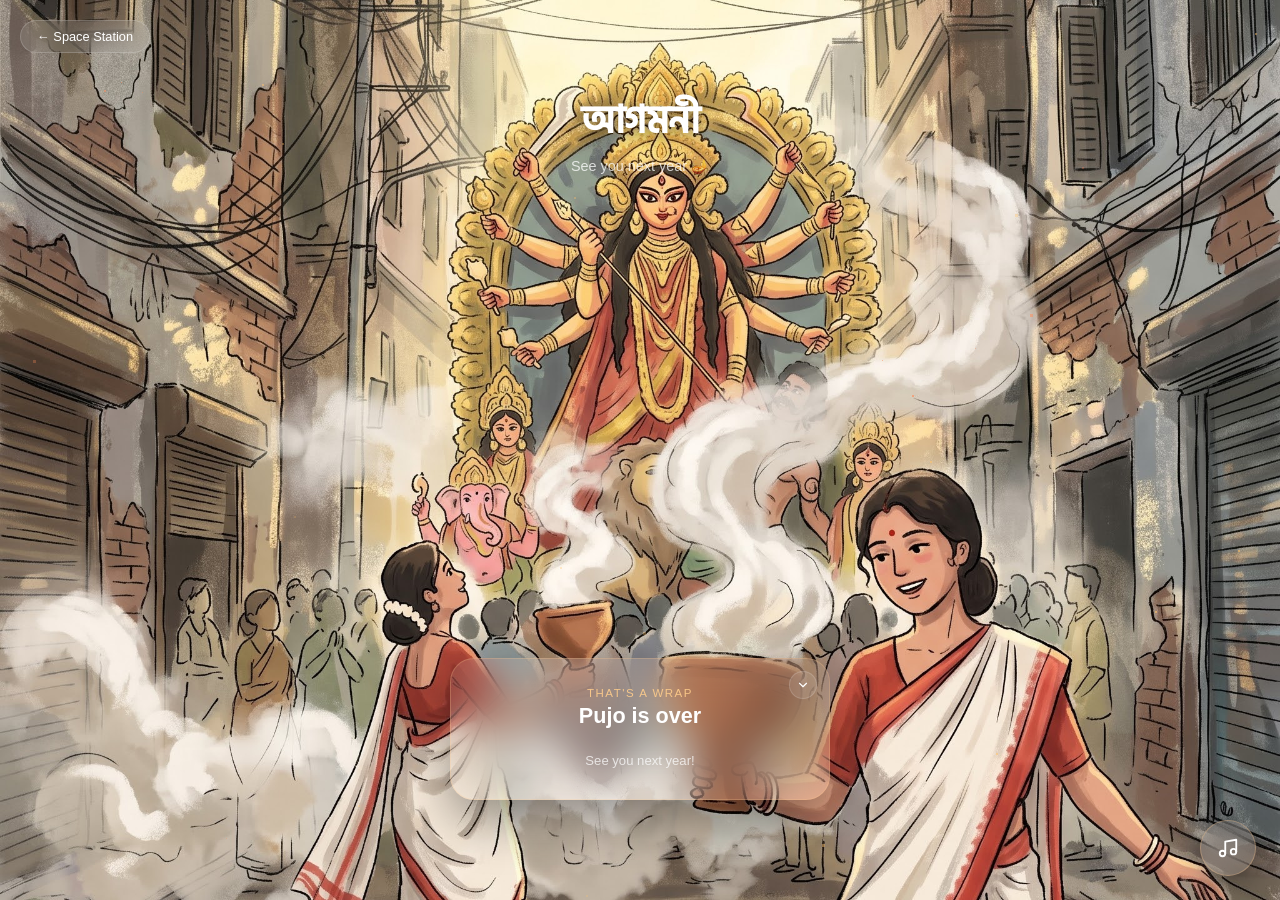
==== commit 26568ce1: "Playlist names" ====
--- a/duggapujo.html
+++ b/duggapujo.html
@@ -273,9 +273,11 @@
         }
         .tab-btn {
             flex: 1;
-            background: rgba(255, 255, 255, 0.08);
-            border: 1px solid rgba(255, 200, 140, 0.2);
-            color: rgba(255, 255, 255, 0.7);
+            background: rgba(255, 255, 255, 0.12);
+            backdrop-filter: blur(16px);
+            -webkit-backdrop-filter: blur(16px);
+            border: 1px solid rgba(255, 200, 140, 0.3);
+            color: rgba(255, 255, 255, 0.75);
             font-size: 0.68rem;
             font-weight: 600;
             padding: 7px 4px;
@@ -284,21 +286,25 @@
             white-space: nowrap;
             overflow: hidden;
             text-overflow: ellipsis;
+            box-shadow: 0 6px 16px rgba(0, 0, 0, 0.3);
         }
         .tab-btn.active {
-            background: rgba(255, 200, 140, 0.25);
+            background: rgba(255, 200, 140, 0.3);
             color: #fff;
-            border-color: rgba(255, 200, 140, 0.4);
+            border-color: rgba(255, 200, 140, 0.5);
         }
         .view-playlist-btn {
             flex: 0 0 32px;
             width: 32px; height: 32px;
             border-radius: 10px;
-            background: rgba(255, 255, 255, 0.08);
-            border: 1px solid rgba(255, 200, 140, 0.2);
+            background: rgba(255, 255, 255, 0.12);
+            backdrop-filter: blur(16px);
+            -webkit-backdrop-filter: blur(16px);
+            border: 1px solid rgba(255, 200, 140, 0.3);
             display: flex; align-items: center; justify-content: center;
             cursor: pointer;
             padding: 0;
+            box-shadow: 0 6px 16px rgba(0, 0, 0, 0.3);
         }
         .view-playlist-btn svg {
             width: 14px; height: 14px;
@@ -306,14 +312,17 @@
             stroke-linecap: round; stroke-linejoin: round;
         }
 
-        /* Track list — toggled open by the view-playlist button */
+        /* Track list — toggled open by the view-playlist button. Full panel
+           background (not just a divider line) so it's consistent regardless
+           of which playlist is open or whether anything's currently playing. */
         .track-list {
             display: none;
             max-height: 160px;
             overflow-y: auto;
             margin-top: 10px;
-            padding-top: 10px;
-            border-top: 1px solid rgba(255, 255, 255, 0.1);
+            padding: 8px;
+            background: rgba(255, 255, 255, 0.06);
+            border-radius: 12px;
         }
         .track-list.open { display: block; }
         .track-list-item {
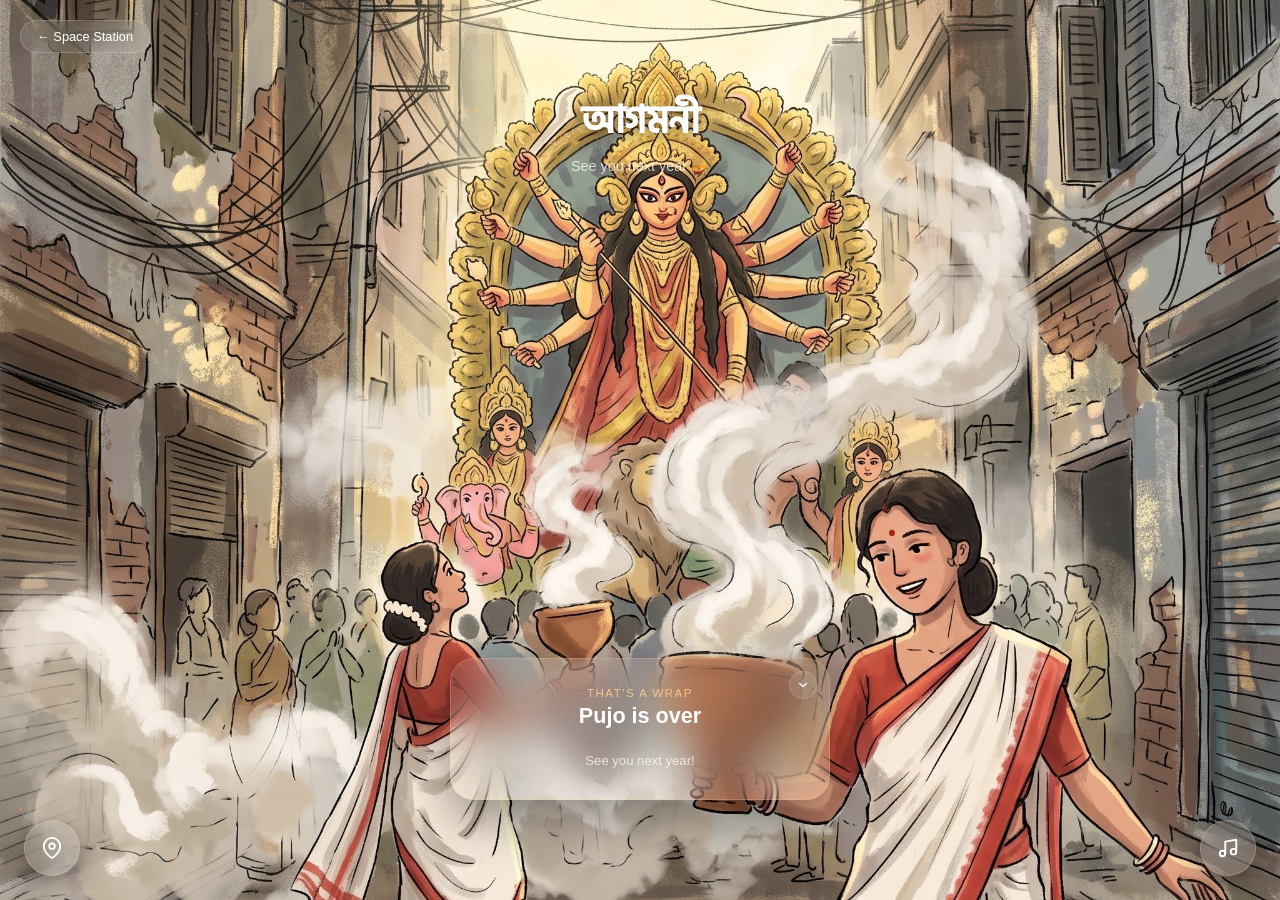
==== commit 09a0fc19: "Map button" ====
--- a/duggapujo.html
+++ b/duggapujo.html
@@ -130,14 +130,13 @@
             stroke-linecap: round; stroke-linejoin: round;
         }
 
-        /* Collapsed state — a pill that fills the bar between the left edge
-           (or a left-side button, if this page ever gets one like the
-           homepage's hamburger menu — adjust the `left` value then) and the
-           music icon on the right, sitting on the same row as it. */
+        /* Collapsed state — a pill that fills the bar between the map icon
+           on the left and the music icon on the right, sitting on the same
+           row as both. */
         .countdown-pill {
             position: fixed;
             bottom: calc(24px + env(safe-area-inset-bottom, 0px));
-            left: 24px;
+            left: calc(24px + 56px + 12px); /* map icon's own 24px margin + its 56px icon + a 12px gap */
             right: calc(24px + 56px + 12px); /* music widget's own 24px margin + its 56px icon + a 12px gap */
             height: 56px;
             border-radius: 28px;
@@ -201,6 +200,35 @@
         }
 
         /* ================================= */
+        /* Map button — mirrors the music    */
+        /* widget's icon on the opposite     */
+        /* side of the bottom bar            */
+        /* ================================= */
+        .map-icon {
+            position: fixed;
+            bottom: calc(24px + env(safe-area-inset-bottom, 0px));
+            left: 24px;
+            z-index: 20;
+            width: 56px; height: 56px;
+            border-radius: 50%;
+            background: rgba(255, 255, 255, 0.12);
+            backdrop-filter: blur(16px);
+            -webkit-backdrop-filter: blur(16px);
+            border: 1px solid rgba(255, 200, 140, 0.3);
+            display: flex; align-items: center; justify-content: center;
+            cursor: pointer;
+            padding: 0;
+            box-shadow: 0 8px 24px rgba(0, 0, 0, 0.35);
+            transition: background 0.25s ease, transform 0.2s ease;
+        }
+        .map-icon:active { transform: scale(0.93); }
+        .map-icon svg {
+            width: 22px; height: 22px;
+            fill: none; stroke: #fff;
+            stroke-width: 2; stroke-linecap: round; stroke-linejoin: round;
+        }
+
+        /* ================================= */
         /* Music widget — same interaction   */
         /* pattern as the homepage player,   */
         /* one track per named day           */
@@ -448,6 +476,11 @@
 
     <button type="button" class="countdown-pill" id="countdownPill" aria-label="Expand countdown"></button>
 
+    <!-- Map button — mirrors the music-player button on the opposite side -->
+    <button type="button" class="map-icon" id="mapIcon" aria-label="Open map">
+        <svg viewBox="0 0 24 24"><path d="M21 10c0 7-9 13-9 13s-9-6-9-13a9 9 0 0 1 18 0z"></path><circle cx="12" cy="10" r="3"></circle></svg>
+    </button>
+
     <!-- Music widget — three browsable playlists, no auto-playing theme -->
     <div class="player-widget" id="playerWidget">
         <div class="player-expanded-content">
@@ -552,6 +585,16 @@
             bgCreditEl.textContent = `${BG_CREDIT.label} ${BG_CREDIT.name}`;
             bgCreditEl.style.display = 'block';
         }
+
+        // ===================================================================
+        // Map button — opens an external map link in a new tab.
+        // Swap in the real URL when it's ready.
+        // ===================================================================
+        const MAP_URL = '#';
+        const mapIcon = document.getElementById('mapIcon');
+        mapIcon.addEventListener('click', () => {
+            window.open(MAP_URL, '_blank', 'noopener,noreferrer');
+        });
 
         // ===================================================================
         // Dugga Pujo phases
@@ -1021,7 +1064,10 @@
             e.stopPropagation();
             const opening = !widget.classList.contains('expanded');
             widget.classList.toggle('expanded');
-            if (opening) setCountdownExpanded(false); // only one panel open at a time
+            if (opening) {
+                setCountdownExpanded(false); // only one panel open at a time
+                trackListEl.classList.add('open'); // playlist shows by default on open
+            }
         });
         document.addEventListener('click', (e) => {
             if (widget.classList.contains('expanded') && !widget.contains(e.target)) {
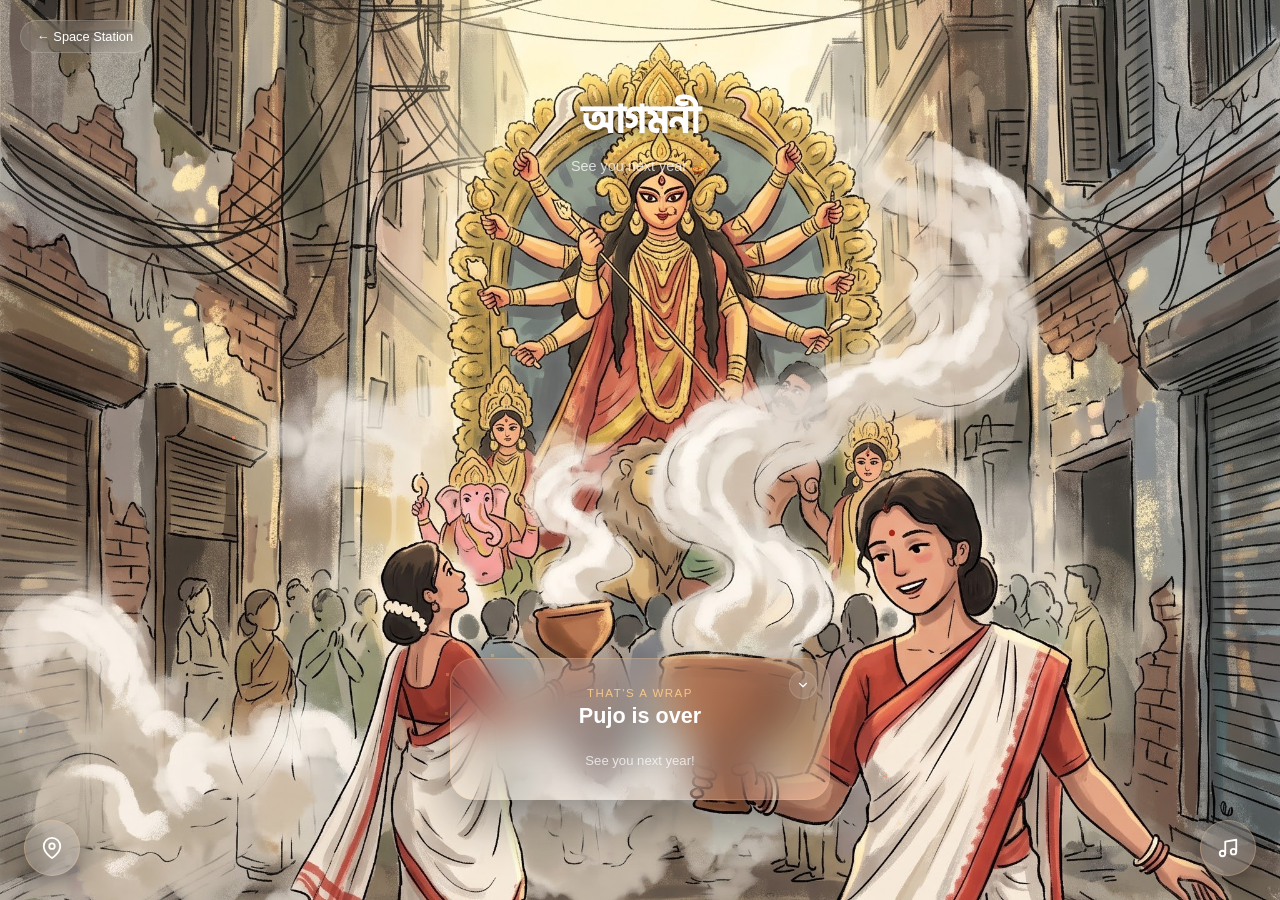
==== commit 4d833f6f: "Prototype map" ====
--- a/duggapujo.html
+++ b/duggapujo.html
@@ -590,7 +590,7 @@
         // Map button — opens an external map link in a new tab.
         // Swap in the real URL when it's ready.
         // ===================================================================
-        const MAP_URL = '#';
+        const MAP_URL = './pujo-map/pujo-map.html';
         const mapIcon = document.getElementById('mapIcon');
         mapIcon.addEventListener('click', () => {
             window.open(MAP_URL, '_blank', 'noopener,noreferrer');
